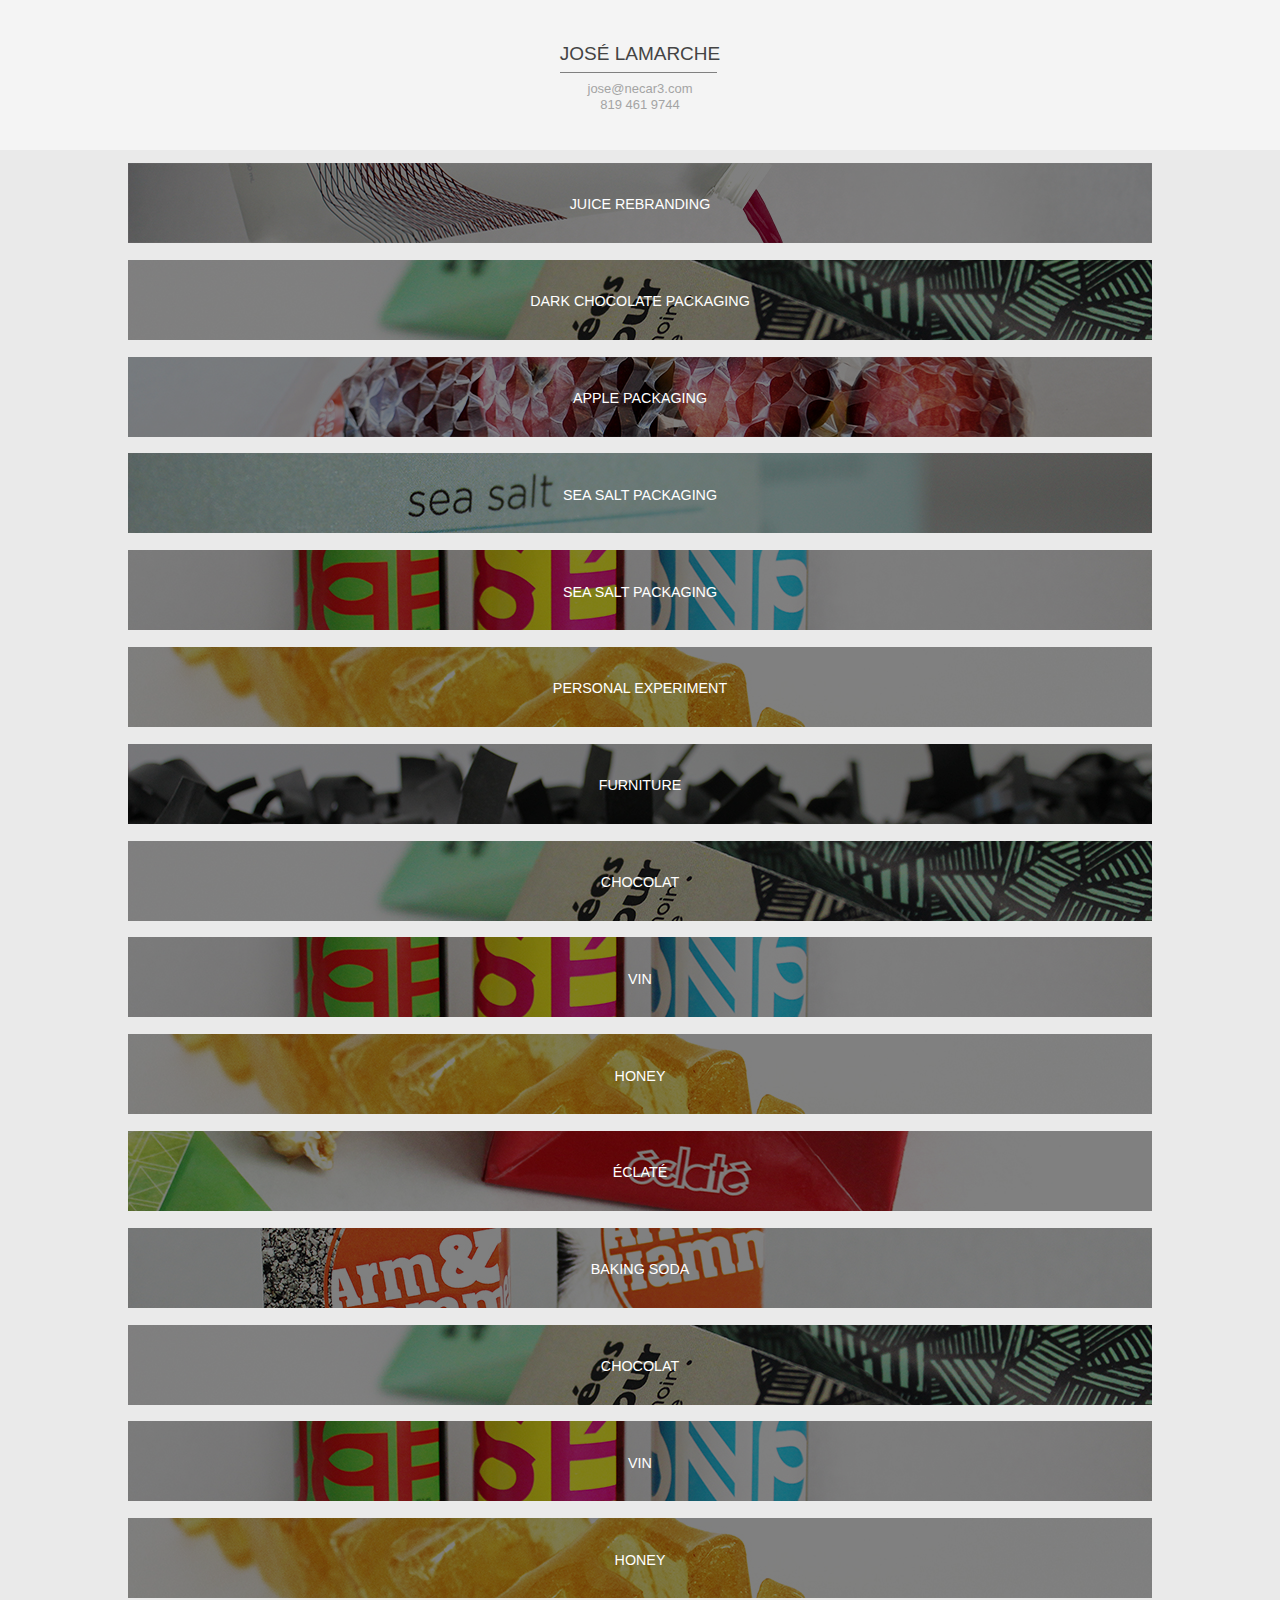
==== app/index.html @ 4c1e8d4a "No message" ====
<!doctype html>
<html class="no-js">

<head>
  <meta charset="utf-8">
  <title>necar3 - Portfolio</title>

  <meta http-equiv="X-UA-Compatible" content="IE=edge">
  <meta name="description" content="">
  <meta name="viewport" content="width=device-width,initial-scale=1">

  <link href="//www.google-analytics.com" rel="dns-prefetch">
  <link href="//ajax.googleapis.com" rel="dns-prefetch">
  <link href="assets/css/style.css" rel="stylesheet">
    <link href="assets/css/media.css" rel="stylesheet">

  <script src="assets/components/modernizr/modernizr.js"></script>
</head>

<body>

  <header class="header" role="banner">
    <div class="logo">
      <div class="coordonnees">
        <div class="name">José Lamarche</div>
        <div class="separator"></div>
        <div class="mail">jose@necar3.com</div>
        <div class="phone">819 461 9744</div>
      </div>
      </a>
    </div>
    <nav class="nav" role="navigation">
      <ul>
        <li>
          <a href="/"></a>
        </li>
      </ul>
    </nav>
  </header>

  <main class="main" role="main">
    <div id="container">
      <div class="project">
        <a href="projets.html#section0">
          <img src="assets/img/portfolio/oasis.jpg" alt="Eclate" class="child-image">
          <span class="project-description">Juice rebranding</span>
        </a>
      </div>
      <div class="project">
        <a href="projets.html#section1">
          <img src="assets/img/portfolio/chocolat.jpg" alt="Baking soda" class="child-image">
          <span class="project-description">Dark chocolate packaging</span>
        </a>
      </div>
      <div class="project">
        <a href="projets.html#section2">
          <img src="assets/img/portfolio/pomme.jpg" alt="Chocolat" class="child-image">
          <span class="project-description">Apple packaging</span>
        </a>
      </div>
      <div class="project">
        <a href="projets.html#section3">
          <img src="assets/img/portfolio/sel.jpg" alt="Vin" class="child-image">
          <span class="project-description">Sea salt packaging</span>
        </a>
      </div>
      <div class="project">
        <a href="projets.html#section0">
          <img src="assets/img/portfolio/vin.jpg" alt="Eclate" class="child-image">
          <span class="project-description">Sea salt packaging</span>
        </a>
      </div>
      <div class="project">
        <a href="projets.html#section0">
          <img src="assets/img/portfolio/honey.jpg" alt="Honey" class="child-image">
          <span class="project-description">Personal experiment</span>
        </a>
      </div>
      <div class="project">
        <a href="projets.html#section0">
          <img src="assets/img/portfolio/tapis_1024.jpg" alt="Baking soda" class="child-image">
          <span class="project-description">Furniture</span>
        </a>
      </div>
      <div class="project">
        <a href="projets.html#section0">
          <img src="assets/img/portfolio/chocolat.jpg" alt="Chocolat" class="child-image">
          <span class="project-description">Chocolat</span>
        </a>
      </div>
      <div class="project">
        <a href="projets.html#section0">
          <img src="assets/img/portfolio/vin.jpg" alt="Vin" class="child-image">
          <span class="project-description">Vin</span>
        </a>
      </div>
      <div class="project">
        <a href="projets.html#section0">
          <img src="assets/img/portfolio/honey.jpg" alt="Honey" class="child-image">
          <span class="project-description">Honey</span>
        </a>
      </div>
      <div class="project">
        <a href="projets.html#section0">
          <img src="assets/img/portfolio/eclate.jpg" alt="Eclate" class="child-image">
          <span class="project-description">Éclaté</span>
        </a>
      </div>
      <div class="project">
        <a href="projets.html#section0">
          <img src="assets/img/portfolio/bakingsoda.jpg" alt="Baking soda" class="child-image">
          <span class="project-description">Baking soda</span>
        </a>
      </div>
      <div class="project">
        <a href="projets.html#section0">
          <img src="assets/img/portfolio/chocolat.jpg" alt="Chocolat" class="child-image">
          <span class="project-description">Chocolat</span>
        </a>
      </div>
      <div class="project">
        <a href="projets.html#section0">
          <img src="assets/img/portfolio/vin.jpg" alt="Vin" class="child-image">
          <span class="project-description">Vin</span>
        </a>
      </div>
      <div class="project">
        <a href="projets.html#section0">
          <img src="assets/img/portfolio/honey.jpg" alt="Honey" class="child-image">
          <span class="project-description">Honey</span>
        </a>
      </div>
    </div>
  </main>

  <script src="assets/components/jquery/jquery.min.js"></script>
  <script src="assets/components/retinajs/retina.min.js"></script>

  <!-- Google Analytics: change UA-XXXXX-X to be your site's ID. -->
  <script>
    (function(b, o, i, l, e, r) {
      b.GoogleAnalyticsObject = l;
      b[l] || (b[l] =
        function() {
          (b[l].q = b[l].q || []).push(arguments)
        });
      b[l].l = +new Date;
      e = o.createElement(i);
      r = o.getElementsByTagName(i)[0];
      e.src = '//www.google-analytics.com/analytics.js';
      r.parentNode.insertBefore(e, r)
    }(window, document, 'script', 'ga'));
    ga('create', 'UA-XXXXX-X');
    ga('send', 'pageview');
  </script>

</body>

</html>
---- app/assets/css/style.css ----
.clear:before, .clear:after {
  content: ' ';
  display: table;
}
html {
  font-size: 62.5%;
  background: #EAEAEA;
}
body {
  font: 300 13px/1.6 'Helvetica Neue Light', Helvetica, Arial;
  color: #444;
  transition: all .4s .3s ease-in;
}

.button {
  background: url("../img/portfolio/x_s.png") top center;
  position: absolute;
  top: 20px;
  right: 20px;
  color: #000;
  z-index: 1000;
  background-size: 20px 20px;
  width: 28px;
  height: 20px;
  background-repeat: no-repeat;
}
.center {
  display: block;
  margin: 0 auto;
}

.fp-controlArrow {
    top: 50% !important;
}

.fp-controlArrow.fp-prev {
    left: 15px;
    /* border-width: 38.5px 0 38.5px 34px; */
    /* border-color: transparent transparent transparent #fff; */
    width: 28px !important;
    height: 28px;
    background: url("../img/portfolio/arrow_l_s.png");
    border: none;
    background-repeat: no-repeat;
}

.fp-controlArrow.fp-next {
    right: 0 !important;
    /* border-width: 38.5px 0 38.5px 34px; */
    /* border-color: transparent transparent transparent #fff; */
    width: 28px;
    height: 28px;
    background: url("../img/portfolio/arrow_r_s.png");
    border: none;
    background-repeat: no-repeat;
}

.max-height {
  max-height: 600px;
}

/*! normalize.css v3.0.2 | MIT License | git.io/normalize */


/**
 * 1. Set default font family to sans-serif.
 * 2. Prevent iOS text size adjust after orientation change, without disabling
 *    user zoom.
 */

html {
  font-family: sans-serif;
  /* 1 */
  -ms-text-size-adjust: 100%;
  /* 2 */
  -webkit-text-size-adjust: 100%;
  /* 2 */
}

/**
 * Remove default margin.
 */

body {
  margin: 0;
}

/* HTML5 display definitions
   ========================================================================== */


/**
 * Correct `block` display not defined for any HTML5 element in IE 8/9.
 * Correct `block` display not defined for `details` or `summary` in IE 10/11
 * and Firefox.
 * Correct `block` display not defined for `main` in IE 11.
 */

article, aside, details, figcaption, figure, footer, header, hgroup, main, menu, nav, section, summary {
  display: block;
}

/**
 * 1. Correct `inline-block` display not defined in IE 8/9.
 * 2. Normalize vertical alignment of `progress` in Chrome, Firefox, and Opera.
 */

audio, canvas, progress, video {
  display: inline-block;
  /* 1 */
  vertical-align: baseline;
  /* 2 */
}

/**
 * Prevent modern browsers from displaying `audio` without controls.
 * Remove excess height in iOS 5 devices.
 */

audio:not([controls]) {
  display: none;
  height: 0;
}

/**
 * Address `[hidden]` styling not present in IE 8/9/10.
 * Hide the `template` element in IE 8/9/11, Safari, and Firefox < 22.
 */

[hidden], template {
  display: none;
}

/* Links
   ========================================================================== */


/**
 * Remove the gray background color from active links in IE 10.
 */

a {
  background-color: transparent;
}

/**
 * Improve readability when focused and also mouse hovered in all browsers.
 */

a:active, a:hover {
  outline: 0;
}

/* Text-level semantics
   ========================================================================== */


/**
 * Address styling not present in IE 8/9/10/11, Safari, and Chrome.
 */

abbr[title] {
  border-bottom: 1px dotted;
}

/**
 * Address style set to `bolder` in Firefox 4+, Safari, and Chrome.
 */

b, strong {
  font-weight: bold;
}

/**
 * Address styling not present in Safari and Chrome.
 */

dfn {
  font-style: italic;
}

/**
 * Address variable `h1` font-size and margin within `section` and `article`
 * contexts in Firefox 4+, Safari, and Chrome.
 */

h1 {
  font-size: 2em;
  margin: 0.67em 0;
}

/**
 * Address styling not present in IE 8/9.
 */

mark {
  background: #ff0;
  color: #000;
}

/**
 * Address inconsistent and variable font size in all browsers.
 */

small {
  font-size: 80%;
}

/**
 * Prevent `sub` and `sup` affecting `line-height` in all browsers.
 */

sub, sup {
  font-size: 75%;
  line-height: 0;
  position: relative;
  vertical-align: baseline;
}
sup {
  top: -0.5em;
}
sub {
  bottom: -0.25em;
}

/* Embedded content
   ========================================================================== */


/**
 * Remove border when inside `a` element in IE 8/9/10.
 */

img {
  border: 0;
}

/**
 * Correct overflow not hidden in IE 9/10/11.
 */

svg:not(:root) {
  overflow: hidden;
}

/* Grouping content
   ========================================================================== */


/**
 * Address margin not present in IE 8/9 and Safari.
 */

figure {
  margin: 1em 40px;
}

/**
 * Address differences between Firefox and other browsers.
 */

hr {
  -moz-box-sizing: content-box;
  box-sizing: content-box;
  height: 0;
}

/**
 * Contain overflow in all browsers.
 */

pre {
  overflow: auto;
}

/**
 * Address odd `em`-unit font size rendering in all browsers.
 */

code, kbd, pre, samp {
  font-family: monospace, monospace;
  font-size: 1em;
}

/* Forms
   ========================================================================== */


/**
 * Known limitation: by default, Chrome and Safari on OS X allow very limited
 * styling of `select`, unless a `border` property is set.
 */


/**
 * 1. Correct color not being inherited.
 *    Known issue: affects color of disabled elements.
 * 2. Correct font properties not being inherited.
 * 3. Address margins set differently in Firefox 4+, Safari, and Chrome.
 */

button, input, optgroup, select, textarea {
  color: inherit;
  /* 1 */
  font: inherit;
  /* 2 */
  margin: 0;
  /* 3 */
}

/**
 * Address `overflow` set to `hidden` in IE 8/9/10/11.
 */

button {
  overflow: visible;
}

/**
 * Address inconsistent `text-transform` inheritance for `button` and `select`.
 * All other form control elements do not inherit `text-transform` values.
 * Correct `button` style inheritance in Firefox, IE 8/9/10/11, and Opera.
 * Correct `select` style inheritance in Firefox.
 */

button, select {
  text-transform: none;
}

/**
 * 1. Avoid the WebKit bug in Android 4.0.* where (2) destroys native `audio`
 *    and `video` controls.
 * 2. Correct inability to style clickable `input` types in iOS.
 * 3. Improve usability and consistency of cursor style between image-type
 *    `input` and others.
 */

button, html input[type="button"], input[type="reset"], input[type="submit"] {
  -webkit-appearance: button;
  /* 2 */
  cursor: pointer;
  /* 3 */
}

/**
 * Re-set default cursor for disabled elements.
 */

button[disabled], html input[disabled] {
  cursor: default;
}

/**
 * Remove inner padding and border in Firefox 4+.
 */

button::-moz-focus-inner, input::-moz-focus-inner {
  border: 0;
  padding: 0;
}

/**
 * Address Firefox 4+ setting `line-height` on `input` using `!important` in
 * the UA stylesheet.
 */

input {
  line-height: normal;
}

/**
 * It's recommended that you don't attempt to style these elements.
 * Firefox's implementation doesn't respect box-sizing, padding, or width.
 *
 * 1. Address box sizing set to `content-box` in IE 8/9/10.
 * 2. Remove excess padding in IE 8/9/10.
 */

input[type="checkbox"], input[type="radio"] {
  box-sizing: border-box;
  /* 1 */
  padding: 0;
  /* 2 */
}

/**
 * Fix the cursor style for Chrome's increment/decrement buttons. For certain
 * `font-size` values of the `input`, it causes the cursor style of the
 * decrement button to change from `default` to `text`.
 */

input[type="number"]::-webkit-inner-spin-button, input[type="number"]::-webkit-outer-spin-button {
  height: auto;
}

/**
 * 1. Address `appearance` set to `searchfield` in Safari and Chrome.
 * 2. Address `box-sizing` set to `border-box` in Safari and Chrome
 *    (include `-moz` to future-proof).
 */

input[type="search"] {
  -webkit-appearance: textfield;
  /* 1 */
  -moz-box-sizing: content-box;
  -webkit-box-sizing: content-box;
  /* 2 */
  box-sizing: content-box;
}

/**
 * Remove inner padding and search cancel button in Safari and Chrome on OS X.
 * Safari (but not Chrome) clips the cancel button when the search input has
 * padding (and `textfield` appearance).
 */

input[type="search"]::-webkit-search-cancel-button, input[type="search"]::-webkit-search-decoration {
  -webkit-appearance: none;
}

/**
 * Define consistent border, margin, and padding.
 */

fieldset {
  border: 1px solid #c0c0c0;
  margin: 0 2px;
  padding: 0.35em 0.625em 0.75em;
}

/**
 * 1. Correct `color` not being inherited in IE 8/9/10/11.
 * 2. Remove padding so people aren't caught out if they zero out fieldsets.
 */

legend {
  border: 0;
  /* 1 */
  padding: 0;
  /* 2 */
}

/**
 * Remove default vertical scrollbar in IE 8/9/10/11.
 */

textarea {
  overflow: auto;
}

/**
 * Don't inherit the `font-weight` (applied by a rule above).
 * NOTE: the default cannot safely be changed in Chrome and Safari on OS X.
 */

optgroup {
  font-weight: bold;
}

/* Tables
   ========================================================================== */


/**
 * Remove most spacing between table cells.
 */

table {
  border-collapse: collapse;
  border-spacing: 0;
}
td, th {
  padding: 0;
}
.logo {
  height: 150px;
  background-color: #f4f4f4;
  display: -webkit-box;
  display: -webkit-flex;
  display: -moz-flex;
  display: -ms-flexbox;
  display: flex;
  -webkit-box-direction: normal;
  -webkit-box-orient: horizontal;
  -webkit-flex-direction: row;
  -moz-flex-direction: row;
  -ms-flex-direction: row;
  flex-direction: row;
  -webkit-box-pack: center;
  -ms-flex-pack: center;
  -webkit-justify-content: center;
  -moz-justify-content: center;
  justify-content: center;
  -webkit-box-align: center;
  -ms-flex-align: center;
  -webkit-align-items: center;
  -moz-align-items: center;
  align-items: center;
}

.project {
  display: -webkit-flex;
  display: flex;
  -webkit-flex-direction: column;
  flex-direction: column;
  -webkit-align-items: center;
  align-items: center;
  -webkit-justify-content: center;
  justify-content: center;
  margin-bottom: 10px;
  position: relative;
  height: 100%;
}
.project-description {
  position: absolute;
  top: 0;
  bottom: 0;
  left: 0;
  right: 0;
  margin: auto;
  width: 50%;
  height: 30%;
  color: #fff;
  font-size: 1.5em;
  font-weight: 300;
  text-transform: uppercase;
  text-align: center;
  display: none;

}
.project:hover .project-description {
  display: block;
}
.project:hover img {
  -webkit-filter: brightness(50%);
  -webkit-transition:all 0.9s;
}

.projet-title {
  /*  min-height: 100px; */
  background-color: #f4f4f4;
  display: -webkit-box;
  display: -webkit-flex;
  display: -moz-flex;
  display: -ms-flexbox;
  display: flex;
  -webkit-box-direction: normal;
  -webkit-box-orient: horizontal;
  -webkit-flex-direction: row;
  -moz-flex-direction: row;
  -ms-flex-direction: row;
  flex-direction: row;
  -webkit-box-pack: center;
  -ms-flex-pack: center;
  -webkit-justify-content: center;
  -moz-justify-content: center;
  justify-content: center;
  -webkit-box-align: center;
  position: relative;
    display: inline-block;
}
.coordonnees {
  padding: 5vh;
  text-align: center;
}
.coordonnees .name {
  text-transform: uppercase;
  font-size: 19px;
}
.coordonnees .separator {
  width: 155px;
  border: 1px solid #f4f4f4;
  box-shadow: 0 1px 0 gray;
}
.coordonnees .mail {
	margin-top: 7px;
	color: #a4a4a4;
}
.coordonnees .phone {
  line-height: 0.8;
  margin-top: 1px;
  color: #a4a4a4;
}

.info-projet {
  padding: 2vh;
  text-align: center;
  position: absolute;
  background-color: #EAEAEA;
  top: 50px;
  left: 100px;
}

.info-projet .name {
  text-transform: uppercase;
  font-size: 24px;
}
.info-projet .separator {
  width: 270px;
  border: 1px solid #f4f4f4;
  box-shadow: 0 1px 0 gray;
}
.info-projet .description {
  padding: 20px;
  max-width: 240px;
}
.nav ul {
  list-style: none;
}

.picture {
  width: 100%;
  min-height: 92vh;
  background-size: 90% !important;
}

@font-face {
  font-family: 'Helvetica Neue Light';
  src: url("font/helveticaneue-light-webfont.eot");
  src: url("font/helveticaneue-light-webfont.eot?#iefix") format("embedded-opentype"), url("font/helveticaneue-light-webfont.woff") format("woff"), url("font/helveticaneue-light-webfont.ttf") format("truetype"), url("font/helveticaneue-light-webfont.svg#helveticaneue-light-webfont") format("svg");
  font-weight: normal;
  font-style: normal;
}
::selection {
  background: #333;
  color: #fff;
  text-shadow: none;
}
::-moz-selection {
  background: #333;
  color: #fff;
  text-shadow: none;
}
::-webkit-selection {
  background: #333;
  color: #fff;
  text-shadow: none;
}
a {
  color: #000000;
  text-decoration: none;
}
a:visited {
  color: #000000;
  text-decoration: none;
}
---- app/assets/css/media.css ----
/* iPhone 6 Portrait */
@media only screen and (min-device-width: 320px)
  and (max-device-width: 767px) and (orientation: portrait) {

  .project .project-description {
      width: 50%;
      height: 30%;
      color: #fff;
      font-size: 1.1em;
      font-weight: 300;
      text-transform: uppercase;
      text-align: center;
      display: block;
  }

  .project img {
    -webkit-filter: brightness(50%);
    -webkit-transition:all 0.9s;
  }

  .child-image {
    height: 80px;
    width: 100%;
  }


  .fp-controlArrow.fp-next, .fp-controlArrow.fp-prev  {
    display: none;
  }

  .info-projet {
    padding: 2vh;
    text-align: center;
    position: absolute;
    background-color: #EAEAEA;
    top: 50px;
    left: 30px;
  }
  .info-projet .name {
    text-transform: uppercase;
    font-size: 12px;
  }
  .info-projet .separator {
    width: 135px;
    border: 1px solid #f4f4f4;
    box-shadow: 0 1px 0 gray;
  }
  .info-projet .description {
    padding: 5px;
    max-width: 120px;
  }

  /* Ajouter image ici */
  .oasis_1 {
    background: url("../img/portfolio/v_pomme_1.jpg") no-repeat center;
  }
  
  .oasis_2 {
    background: url("../img/portfolio/v_pomme_3.jpg") no-repeat center;
  }
  
  .sel_1 {
    background: url("../img/portfolio/v_sel_1.jpg") no-repeat center;
  }

  .sel_2 {
    background: url("../img/portfolio/v_sel_2.jpg") no-repeat center;
  }

  .sel_3 {
    background: url("../img/portfolio/v_sel_3.jpg") no-repeat center;
  }

  .sel_4 {
    background: url("../img/portfolio/v_sel_4.jpg") no-repeat center;
  }

  .vin_1 {
    background: url("../img/portfolio/v_vin_1.jpg") no-repeat center;
  }

  .vin_2 {
    background: url("../img/portfolio/v_vin_2.jpg") no-repeat center;
  }

  .vin_3 {
    background: url("../img/portfolio/v_vin_3.jpg") no-repeat center;
  }

  .vin_4 {
    background: url("../img/portfolio/v_vin_4.jpg") no-repeat center;
  }

  .tapis_1 {
    background: url("../img/portfolio/v_tapis_1.jpg") no-repeat center;
  }

  .tapis_2 {
    background: url("../img/portfolio/v_tapis_2.jpg") no-repeat center;
  }

  .tapis_3 {
    background: url("../img/portfolio/v_tapis_3.jpg") no-repeat center;
  }
}

/* iPhone 6 landscape */
@media only screen and (min-device-width: 320px)
  and (orientation: landscape) {

  .fp-controlArrow.fp-next, .fp-controlArrow.fp-prev {
    display: none;
  }

  .project .project-description {
    width: 50%;
    height: 30%;
    color: #fff;
    font-size: 1.1em;
    font-weight: 300;
    text-transform: uppercase;
    text-align: center;
    display: block;
  }

  .project img {
    -webkit-filter: brightness(50%);
    -webkit-transition:all 0.9s;
  }

  .child-image {
    height: 80px;
    width: 100%;
  }

  .info-projet {
    padding: 2vh;
    text-align: center;
    position: absolute;
    background-color: #EAEAEA;
    top: 50px;
    left: 30px;
  }

  .info-projet .name {
    text-transform: uppercase;
    font-size: 12px;
  }

  .info-projet .separator {
    width: 135px;
    border: 1px solid #f4f4f4;
    box-shadow: 0 1px 0 gray;
  }

  .info-projet .description {
    padding: 5px;
    max-width: 120px;
  }

  /* Ajouter image ici */

  
  .pomme_1 {
    background: url("../img/portfolio/h_pomme_1.jpg") no-repeat center;
  }
  
  .pomme_2 {
    background: url("../img/portfolio/h_pomme_2.jpg") no-repeat center;
  }
  
  .pomme_3 {
    background: url("../img/portfolio/h_pomme_3.jpg") no-repeat center;
  }
  
  .sel_1 {
    background: url("../img/portfolio/h_sel_1.jpg") no-repeat center;
  }

  .sel_2 {
    background: url("../img/portfolio/h_sel_2.jpg") no-repeat center;
  }

  .sel_3 {
    background: url("../img/portfolio/h_sel_3.jpg") no-repeat center;
  }

  .sel_4 {
    background: url("../img/portfolio/h_sel_4.jpg") no-repeat center;
  }

  .vin_1 {
    background: url("../img/portfolio/h_vin_1.jpg") no-repeat center;
  }

  .vin_2 {
    background: url("../img/portfolio/h_vin_2.jpg") no-repeat center;
  }

  .vin_3 {
    background: url("../img/portfolio/h_vin_3.jpg") no-repeat center;
  }

  .vin_4 {
    background: url("../img/portfolio/h_vin_4.jpg") no-repeat center;
  }

  .tapis_1 {
    background: url("../img/portfolio/h_tapis_1.jpg") no-repeat center;
  }

  .tapis_2 {
    background: url("../img/portfolio/h_tapis_2.jpg") no-repeat center;
  }

  .tapis_3 {
    background: url("../img/portfolio/h_tapis_3.jpg") no-repeat center;
  }

}

@media only screen and (min-device-width: 1024px) {
  .fp-controlArrow.fp-next, .fp-controlArrow.fp-prev {
    display: block;
  }
}
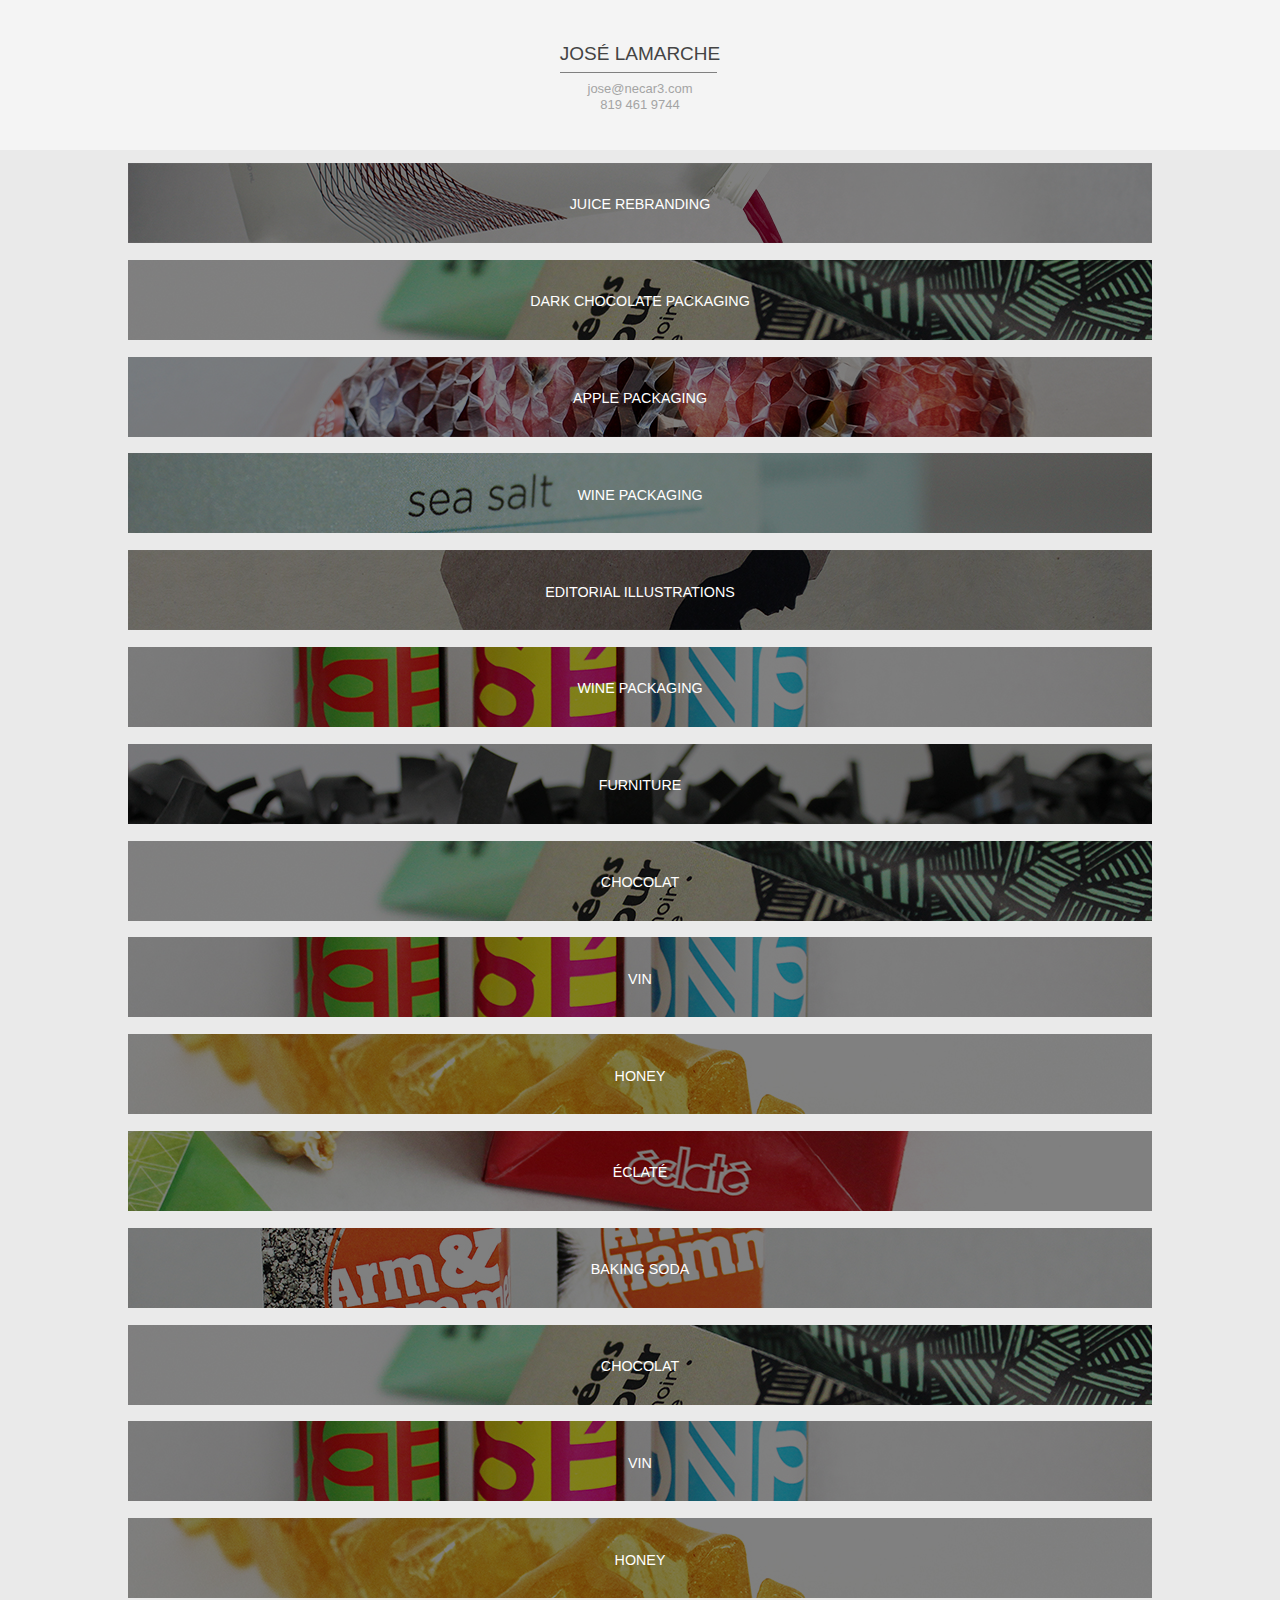
==== commit c2961856: "No message" ====
--- a/app/index.html
+++ b/app/index.html
@@ -48,32 +48,32 @@
       </div>
       <div class="project">
         <a href="projets.html#section1">
-          <img src="assets/img/portfolio/chocolat.jpg" alt="Baking soda" class="child-image">
+          <img src="assets/img/portfolio/chocolat.jpg" alt="Chocolat" class="child-image">
           <span class="project-description">Dark chocolate packaging</span>
         </a>
       </div>
       <div class="project">
         <a href="projets.html#section2">
-          <img src="assets/img/portfolio/pomme.jpg" alt="Chocolat" class="child-image">
+          <img src="assets/img/portfolio/pomme.jpg" alt="Pomme" class="child-image">
           <span class="project-description">Apple packaging</span>
         </a>
       </div>
       <div class="project">
         <a href="projets.html#section3">
           <img src="assets/img/portfolio/sel.jpg" alt="Vin" class="child-image">
-          <span class="project-description">Sea salt packaging</span>
+          <span class="project-description">Wine packaging</span>
         </a>
       </div>
       <div class="project">
         <a href="projets.html#section0">
-          <img src="assets/img/portfolio/vin.jpg" alt="Eclate" class="child-image">
-          <span class="project-description">Sea salt packaging</span>
+          <img src="assets/img/portfolio/noir.jpg" alt="Noir" class="child-image">
+          <span class="project-description">Editorial illustrations</span>
         </a>
       </div>
       <div class="project">
         <a href="projets.html#section0">
-          <img src="assets/img/portfolio/honey.jpg" alt="Honey" class="child-image">
-          <span class="project-description">Personal experiment</span>
+          <img src="assets/img/portfolio/vin.jpg" alt="Vin" class="child-image">
+          <span class="project-description">Wine packaging</span>
         </a>
       </div>
       <div class="project">
--- a/app/assets/css/media.css
+++ b/app/assets/css/media.css
@@ -52,13 +52,77 @@
 
   /* Ajouter image ici */
   .oasis_1 {
+    background: url("../img/portfolio/v_oasis_1.jpg") no-repeat center;
+  }
+  
+  .oasis_2 {
+    background: url("../img/portfolio/v_oasis_2.jpg") no-repeat center;
+  }
+  
+  .oasis_3 {
+    background: url("../img/portfolio/v_oasis_3.jpg") no-repeat center;
+  }
+  
+  .oasis_4 {
+    background: url("../img/portfolio/v_oasis_4.jpg") no-repeat center;
+  }
+  
+  .oasis_5 {
+    background: url("../img/portfolio/v_oasis_5.jpg") no-repeat center;
+  }
+  
+  .oasis_6 {
+    background: url("../img/portfolio/v_oasis_6.jpg") no-repeat center;
+  }
+  
+  .oasis_7 {
+    background: url("../img/portfolio/v_oasis_7.jpg") no-repeat center;
+  }
+  
+  .chocolat_1 {
+    background: url("../img/portfolio/v_chocolat_1.jpg") no-repeat center;
+  }
+  
+  .pomme_1 {
     background: url("../img/portfolio/v_pomme_1.jpg") no-repeat center;
   }
   
-  .oasis_2 {
+  .pomme_2 {
+    background: url("../img/portfolio/v_pomme_2.jpg") no-repeat center;
+  }
+  
+  .pomme_3 {
     background: url("../img/portfolio/v_pomme_3.jpg") no-repeat center;
   }
   
+    .vin_1 {
+    background: url("../img/portfolio/v_vin_1.jpg") no-repeat center;
+  }
+
+  .vin_2 {
+    background: url("../img/portfolio/v_vin_2.jpg") no-repeat center;
+  }
+
+  .vin_3 {
+    background: url("../img/portfolio/v_vin_3.jpg") no-repeat center;
+  }
+
+  .vin_4 {
+    background: url("../img/portfolio/v_vin_4.jpg") no-repeat center;
+  }
+  
+   .noir_1 {
+    background: url("../img/portfolio/v_noir_1.jpg") no-repeat center;
+  }
+
+  .noir_2 {
+    background: url("../img/portfolio/v_noir_2.jpg") no-repeat center;
+  }
+
+  .noir_3 {
+    background: url("../img/portfolio/v_noir_3.jpg") no-repeat center;
+  }
+
   .sel_1 {
     background: url("../img/portfolio/v_sel_1.jpg") no-repeat center;
   }
@@ -73,34 +137,6 @@
 
   .sel_4 {
     background: url("../img/portfolio/v_sel_4.jpg") no-repeat center;
-  }
-
-  .vin_1 {
-    background: url("../img/portfolio/v_vin_1.jpg") no-repeat center;
-  }
-
-  .vin_2 {
-    background: url("../img/portfolio/v_vin_2.jpg") no-repeat center;
-  }
-
-  .vin_3 {
-    background: url("../img/portfolio/v_vin_3.jpg") no-repeat center;
-  }
-
-  .vin_4 {
-    background: url("../img/portfolio/v_vin_4.jpg") no-repeat center;
-  }
-
-  .tapis_1 {
-    background: url("../img/portfolio/v_tapis_1.jpg") no-repeat center;
-  }
-
-  .tapis_2 {
-    background: url("../img/portfolio/v_tapis_2.jpg") no-repeat center;
-  }
-
-  .tapis_3 {
-    background: url("../img/portfolio/v_tapis_3.jpg") no-repeat center;
   }
 }
 
@@ -161,6 +197,38 @@
   /* Ajouter image ici */
 
   
+  .oasis_1 {
+    background: url("../img/portfolio/h_oasis_1.jpg") no-repeat center;
+  }
+  
+  .oasis_2 {
+    background: url("../img/portfolio/h_oasis_2.jpg") no-repeat center;
+  }
+  
+  .oasis_3 {
+    background: url("../img/portfolio/h_oasis_3.jpg") no-repeat center;
+  }
+  
+  .oasis_4 {
+    background: url("../img/portfolio/h_oasis_4.jpg") no-repeat center;
+  }
+  
+  .oasis_5 {
+    background: url("../img/portfolio/h_oasis_5.jpg") no-repeat center;
+  }
+  
+  .oasis_6 {
+    background: url("../img/portfolio/h_oasis_6.jpg") no-repeat center;
+  }
+  
+  .oasis_7 {
+    background: url("../img/portfolio/h_oasis_7.jpg") no-repeat center;
+  }
+  
+  .chocolat_1 {
+    background: url("../img/portfolio/h_chocolat_1.jpg") no-repeat center;
+  }
+
   .pomme_1 {
     background: url("../img/portfolio/h_pomme_1.jpg") no-repeat center;
   }
@@ -173,6 +241,34 @@
     background: url("../img/portfolio/h_pomme_3.jpg") no-repeat center;
   }
   
+  .vin_1 {
+    background: url("../img/portfolio/h_vin_1.jpg") no-repeat center;
+  }
+
+  .vin_2 {
+    background: url("../img/portfolio/h_vin_2.jpg") no-repeat center;
+  }
+
+  .vin_3 {
+    background: url("../img/portfolio/h_vin_3.jpg") no-repeat center;
+  }
+
+  .vin_4 {
+    background: url("../img/portfolio/h_vin_4.jpg") no-repeat center;
+  }
+  
+  .noir_1 {
+    background: url("../img/portfolio/h_noir_1.jpg") no-repeat center;
+  }
+
+  .noir_2 {
+    background: url("../img/portfolio/h_noir_2.jpg") no-repeat center;
+  }
+
+  .noir_3 {
+    background: url("../img/portfolio/h_noir_3.jpg") no-repeat center;
+  }
+
   .sel_1 {
     background: url("../img/portfolio/h_sel_1.jpg") no-repeat center;
   }
@@ -188,35 +284,6 @@
   .sel_4 {
     background: url("../img/portfolio/h_sel_4.jpg") no-repeat center;
   }
-
-  .vin_1 {
-    background: url("../img/portfolio/h_vin_1.jpg") no-repeat center;
-  }
-
-  .vin_2 {
-    background: url("../img/portfolio/h_vin_2.jpg") no-repeat center;
-  }
-
-  .vin_3 {
-    background: url("../img/portfolio/h_vin_3.jpg") no-repeat center;
-  }
-
-  .vin_4 {
-    background: url("../img/portfolio/h_vin_4.jpg") no-repeat center;
-  }
-
-  .tapis_1 {
-    background: url("../img/portfolio/h_tapis_1.jpg") no-repeat center;
-  }
-
-  .tapis_2 {
-    background: url("../img/portfolio/h_tapis_2.jpg") no-repeat center;
-  }
-
-  .tapis_3 {
-    background: url("../img/portfolio/h_tapis_3.jpg") no-repeat center;
-  }
-
 }
 
 @media only screen and (min-device-width: 1024px) {
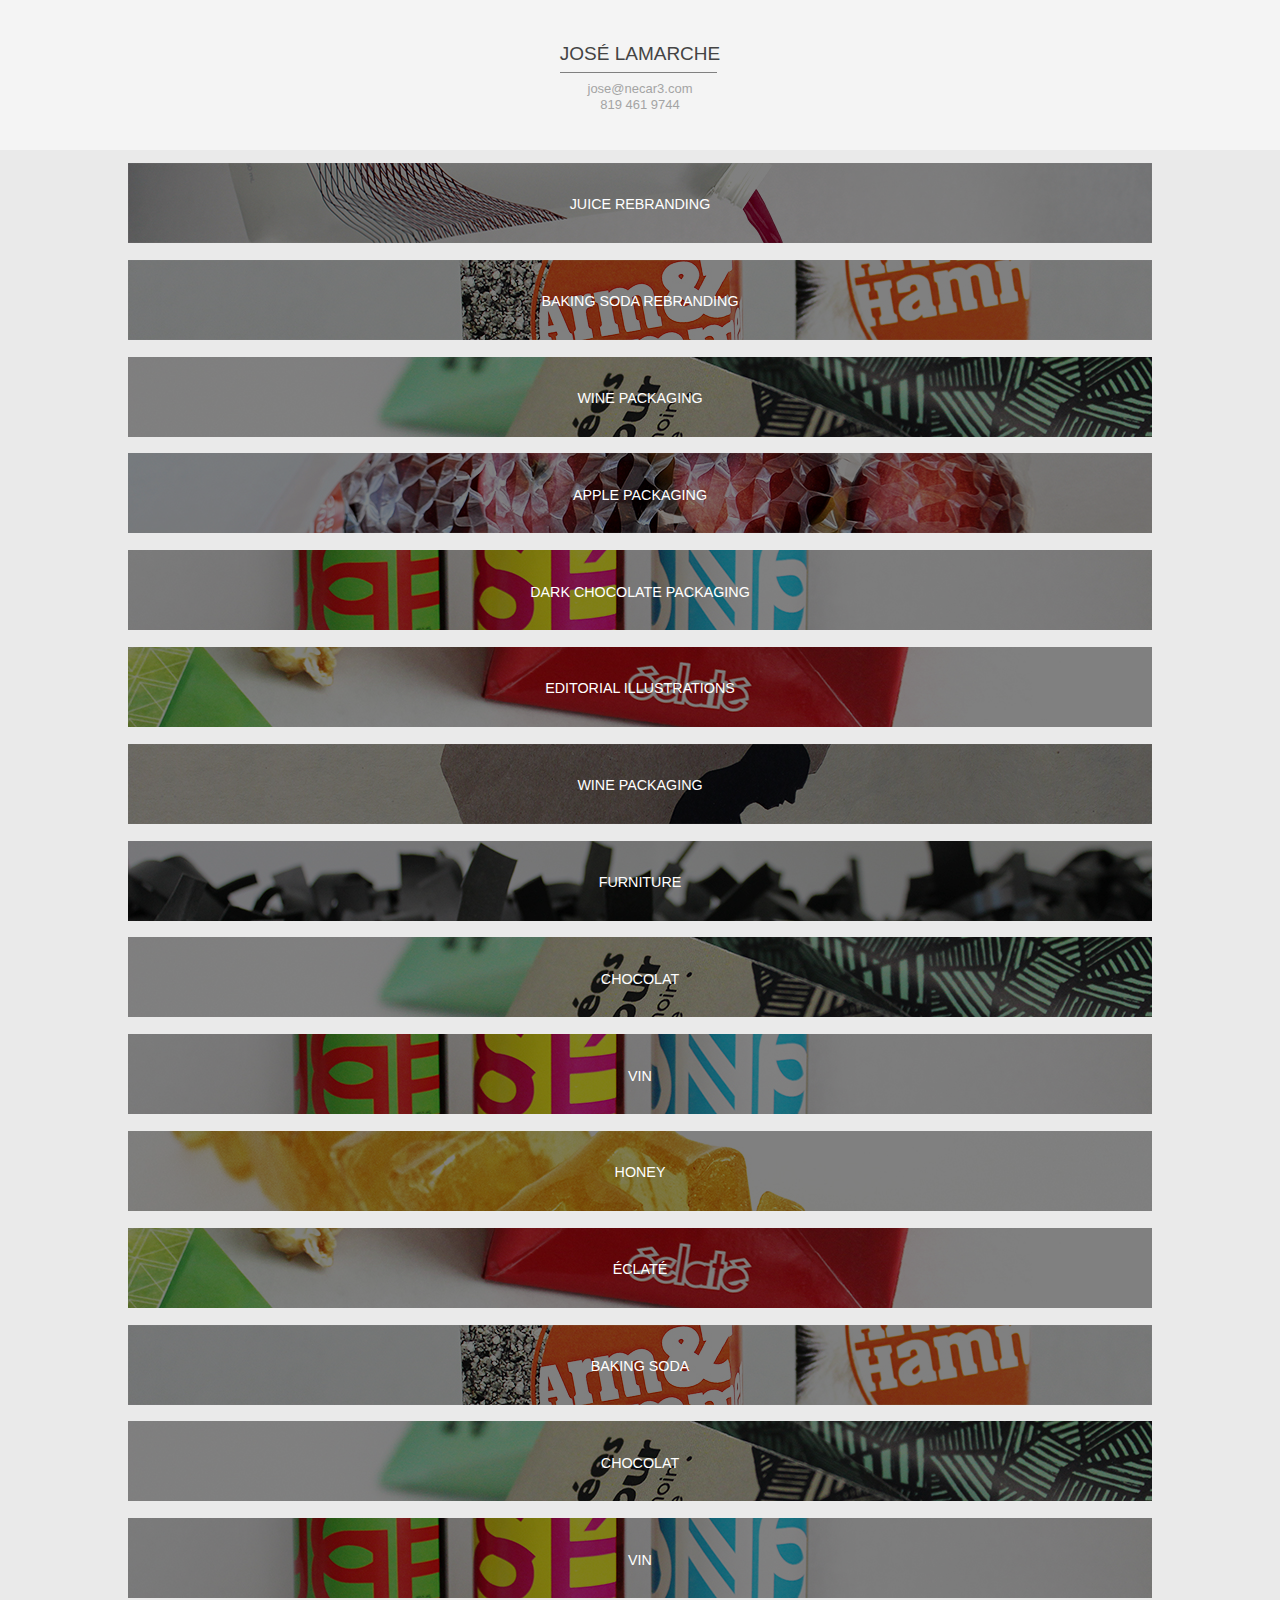
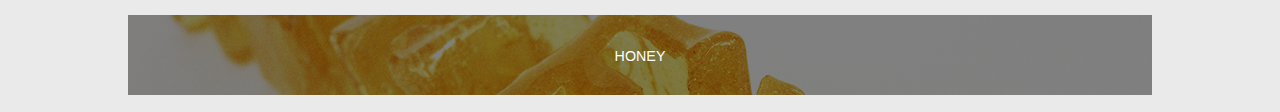
==== commit 762e31ad: "No message" ====
--- a/app/index.html
+++ b/app/index.html
@@ -48,31 +48,37 @@
       </div>
       <div class="project">
         <a href="projets.html#section1">
-          <img src="assets/img/portfolio/chocolat.jpg" alt="Chocolat" class="child-image">
-          <span class="project-description">Dark chocolate packaging</span>
+          <img src="assets/img/portfolio/bakingsoda.jpg" alt="Bakingsoda" class="child-image">
+          <span class="project-description">Baking Soda rebranding</span>
         </a>
       </div>
       <div class="project">
         <a href="projets.html#section2">
+          <img src="assets/img/portfolio/chocolat.jpg" alt="Vin" class="child-image">
+          <span class="project-description">Wine packaging</span>
+        </a>
+      </div>
+      <div class="project">
+        <a href="projets.html#section3">
           <img src="assets/img/portfolio/pomme.jpg" alt="Pomme" class="child-image">
           <span class="project-description">Apple packaging</span>
         </a>
       </div>
       <div class="project">
-        <a href="projets.html#section3">
-          <img src="assets/img/portfolio/sel.jpg" alt="Vin" class="child-image">
-          <span class="project-description">Wine packaging</span>
+        <a href="projets.html#section4">
+          <img src="assets/img/portfolio/vin.jpg" alt="Chocolat" class="child-image">
+          <span class="project-description">Dark chocolate packaging</span>
         </a>
       </div>
       <div class="project">
-        <a href="projets.html#section0">
-          <img src="assets/img/portfolio/noir.jpg" alt="Noir" class="child-image">
+        <a href="projets.html#section5">
+          <img src="assets/img/portfolio/eclate.jpg" alt="Noir" class="child-image">
           <span class="project-description">Editorial illustrations</span>
         </a>
       </div>
       <div class="project">
-        <a href="projets.html#section0">
-          <img src="assets/img/portfolio/vin.jpg" alt="Vin" class="child-image">
+        <a href="projets.html#section6">
+          <img src="assets/img/portfolio/noir.jpg" alt="Vin" class="child-image">
           <span class="project-description">Wine packaging</span>
         </a>
       </div>
--- a/app/assets/css/media.css
+++ b/app/assets/css/media.css
@@ -78,6 +78,14 @@
   .oasis_7 {
     background: url("../img/portfolio/v_oasis_7.jpg") no-repeat center;
   }
+
+  .bakingsoda_1 {
+    background: url("../img/portfolio/v_bakingsoda_1.jpg") no-repeat center;
+  }
+  
+  .bakingsoda_2 {
+    background: url("../img/portfolio/v_bakingsoda_2.jpg") no-repeat center;
+  }
   
   .chocolat_1 {
     background: url("../img/portfolio/v_chocolat_1.jpg") no-repeat center;
@@ -198,19 +206,19 @@
 
   
   .oasis_1 {
+    background: url("../img/portfolio/h_oasis_0.jpg") no-repeat center;
+  }
+  
+  .oasis_2 {
+    background: url("../img/portfolio/h_oasis_3.jpg") no-repeat center;
+  }
+  
+  .oasis_3 {
+    background: url("../img/portfolio/h_oasis_2.jpg") no-repeat center;
+  }
+  
+  .oasis_4 {
     background: url("../img/portfolio/h_oasis_1.jpg") no-repeat center;
-  }
-  
-  .oasis_2 {
-    background: url("../img/portfolio/h_oasis_2.jpg") no-repeat center;
-  }
-  
-  .oasis_3 {
-    background: url("../img/portfolio/h_oasis_3.jpg") no-repeat center;
-  }
-  
-  .oasis_4 {
-    background: url("../img/portfolio/h_oasis_4.jpg") no-repeat center;
   }
   
   .oasis_5 {
@@ -223,6 +231,14 @@
   
   .oasis_7 {
     background: url("../img/portfolio/h_oasis_7.jpg") no-repeat center;
+  }
+  
+  .bakingsoda_1 {
+    background: url("../img/portfolio/h_bakingsoda_1.jpg") no-repeat center;
+  }
+  
+  .bakingsoda_2 {
+    background: url("../img/portfolio/h_bakingsoda_2.jpg") no-repeat center;
   }
   
   .chocolat_1 {
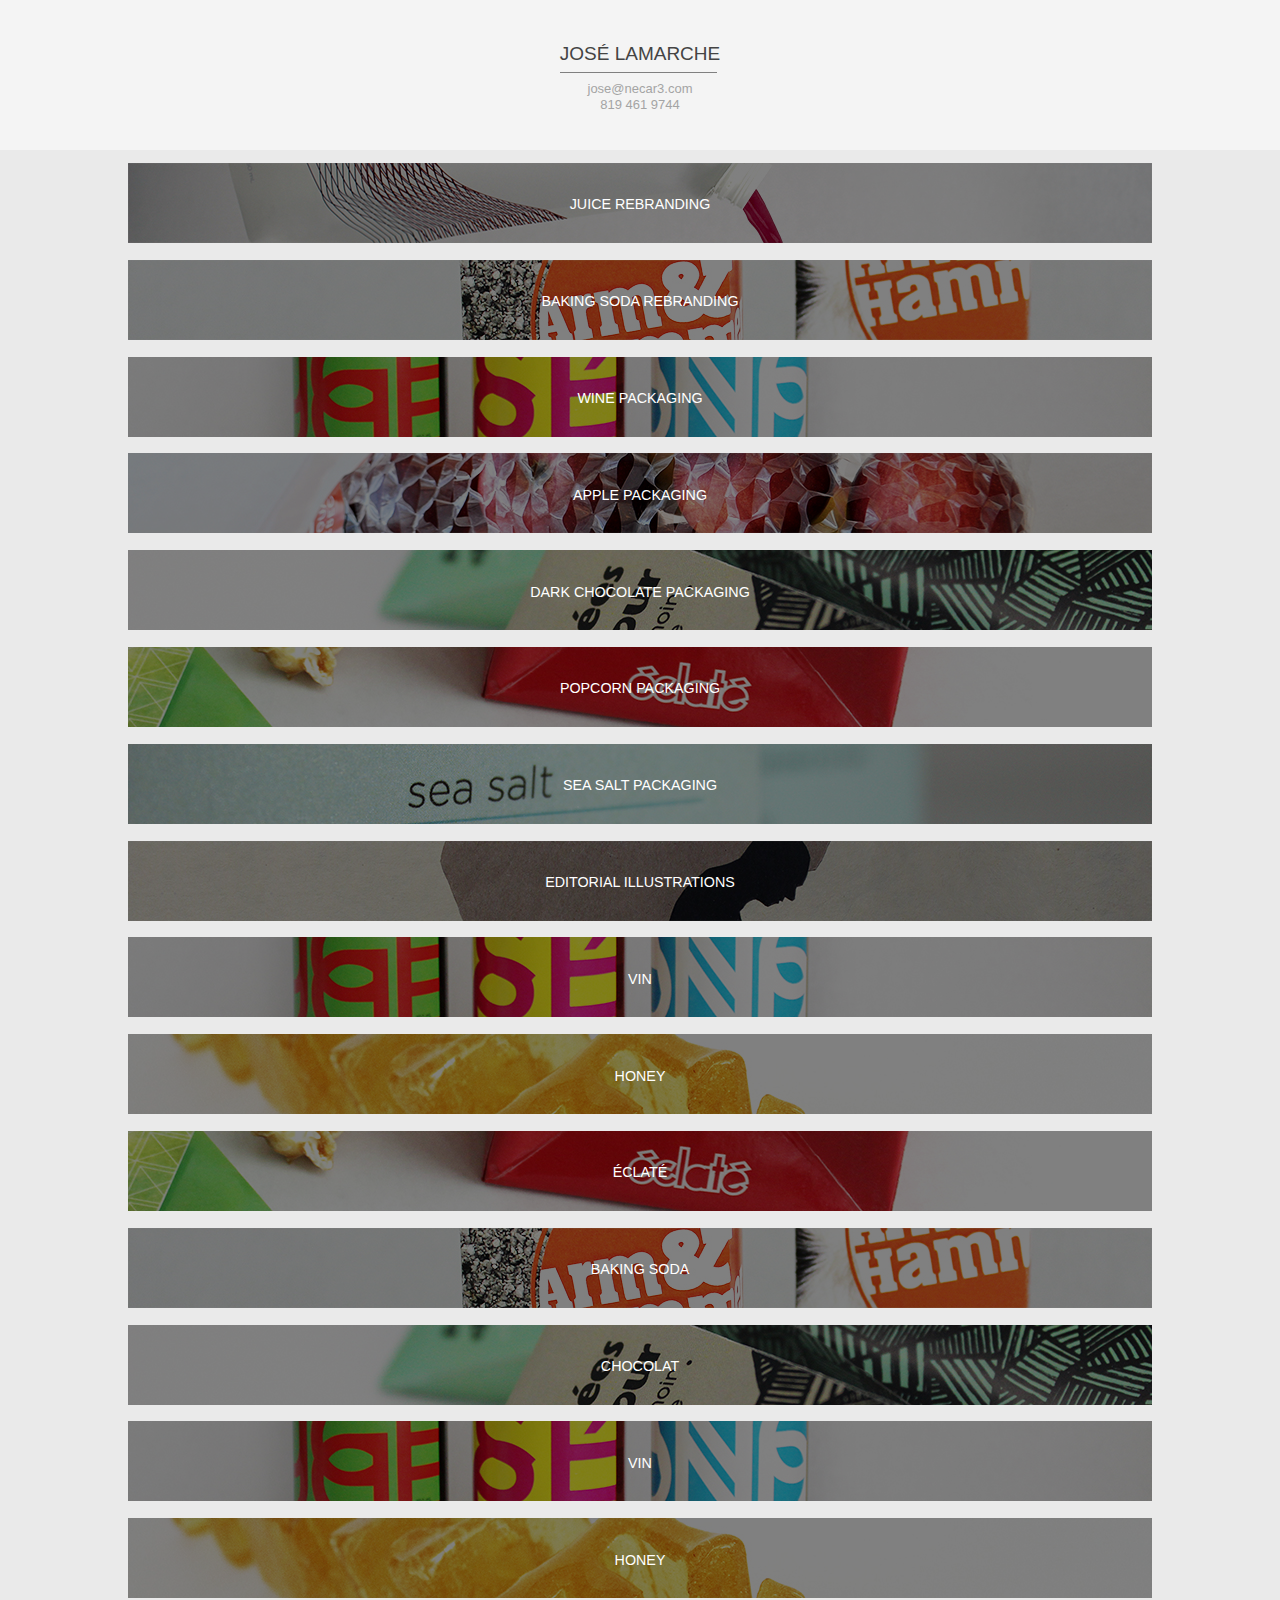
==== commit 404df1e8: "No message" ====
--- a/app/index.html
+++ b/app/index.html
@@ -54,7 +54,7 @@
       </div>
       <div class="project">
         <a href="projets.html#section2">
-          <img src="assets/img/portfolio/chocolat.jpg" alt="Vin" class="child-image">
+          <img src="assets/img/portfolio/vin.jpg" alt="Vin" class="child-image">
           <span class="project-description">Wine packaging</span>
         </a>
       </div>
@@ -66,32 +66,26 @@
       </div>
       <div class="project">
         <a href="projets.html#section4">
-          <img src="assets/img/portfolio/vin.jpg" alt="Chocolat" class="child-image">
+          <img src="assets/img/portfolio/chocolat.jpg" alt="Chocolat" class="child-image">
           <span class="project-description">Dark chocolate packaging</span>
         </a>
       </div>
       <div class="project">
         <a href="projets.html#section5">
-          <img src="assets/img/portfolio/eclate.jpg" alt="Noir" class="child-image">
-          <span class="project-description">Editorial illustrations</span>
+          <img src="assets/img/portfolio/eclate.jpg" alt="Eclate" class="child-image">
+          <span class="project-description">Popcorn packaging</span>
         </a>
       </div>
       <div class="project">
         <a href="projets.html#section6">
-          <img src="assets/img/portfolio/noir.jpg" alt="Vin" class="child-image">
-          <span class="project-description">Wine packaging</span>
+          <img src="assets/img/portfolio/sel.jpg" alt="Chocolat" class="child-image">
+          <span class="project-description">Sea salt packaging</span>
         </a>
       </div>
       <div class="project">
-        <a href="projets.html#section0">
-          <img src="assets/img/portfolio/tapis_1024.jpg" alt="Baking soda" class="child-image">
-          <span class="project-description">Furniture</span>
-        </a>
-      </div>
-      <div class="project">
-        <a href="projets.html#section0">
-          <img src="assets/img/portfolio/chocolat.jpg" alt="Chocolat" class="child-image">
-          <span class="project-description">Chocolat</span>
+        <a href="projets.html#section7">
+          <img src="assets/img/portfolio/noir.jpg" alt="Noir" class="child-image">
+          <span class="project-description">Editorial illustrations</span>
         </a>
       </div>
       <div class="project">
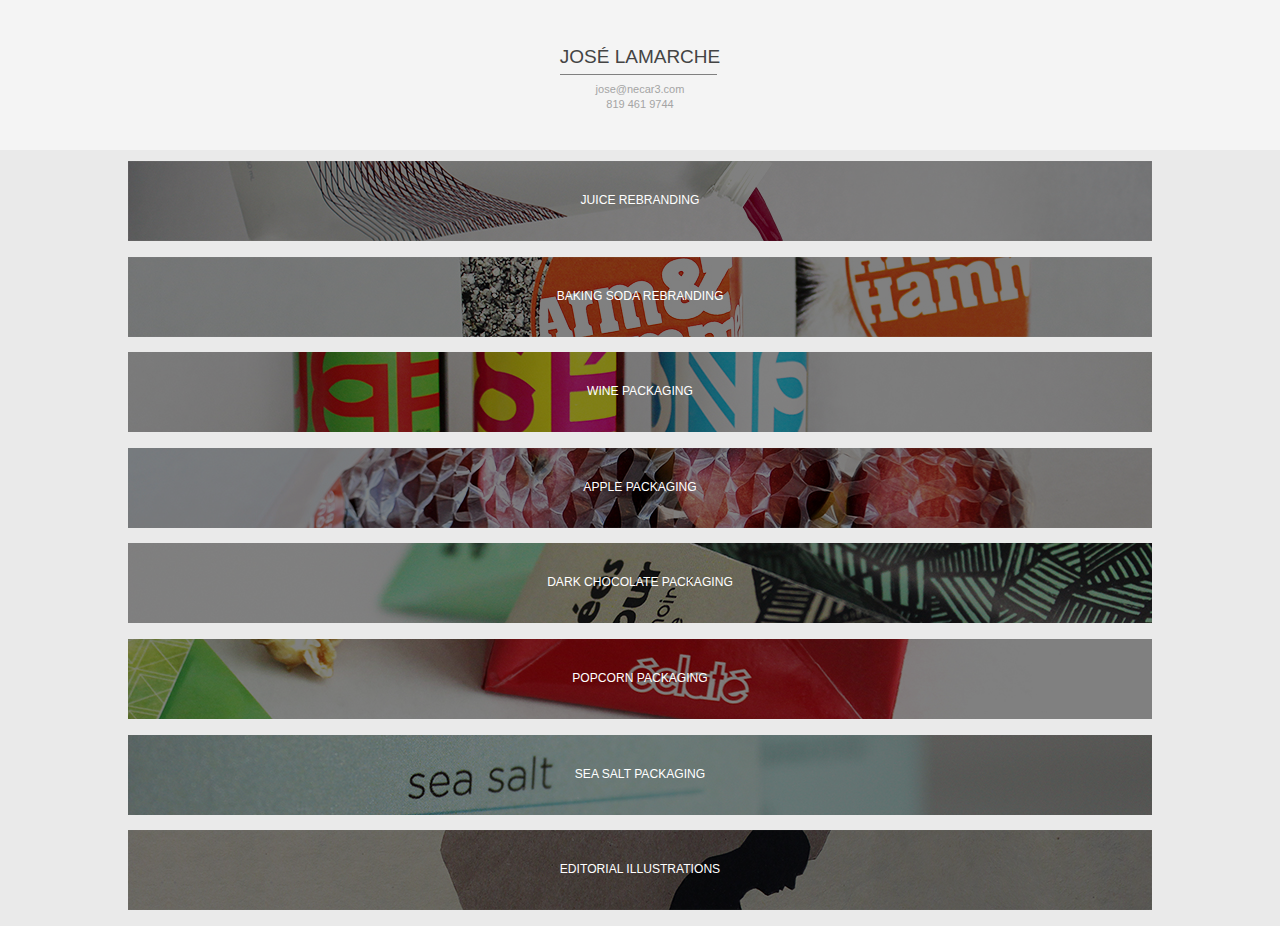
==== commit a996b3b8: "No message" ====
--- a/app/index.html
+++ b/app/index.html
@@ -88,48 +88,6 @@
           <span class="project-description">Editorial illustrations</span>
         </a>
       </div>
-      <div class="project">
-        <a href="projets.html#section0">
-          <img src="assets/img/portfolio/vin.jpg" alt="Vin" class="child-image">
-          <span class="project-description">Vin</span>
-        </a>
-      </div>
-      <div class="project">
-        <a href="projets.html#section0">
-          <img src="assets/img/portfolio/honey.jpg" alt="Honey" class="child-image">
-          <span class="project-description">Honey</span>
-        </a>
-      </div>
-      <div class="project">
-        <a href="projets.html#section0">
-          <img src="assets/img/portfolio/eclate.jpg" alt="Eclate" class="child-image">
-          <span class="project-description">Éclaté</span>
-        </a>
-      </div>
-      <div class="project">
-        <a href="projets.html#section0">
-          <img src="assets/img/portfolio/bakingsoda.jpg" alt="Baking soda" class="child-image">
-          <span class="project-description">Baking soda</span>
-        </a>
-      </div>
-      <div class="project">
-        <a href="projets.html#section0">
-          <img src="assets/img/portfolio/chocolat.jpg" alt="Chocolat" class="child-image">
-          <span class="project-description">Chocolat</span>
-        </a>
-      </div>
-      <div class="project">
-        <a href="projets.html#section0">
-          <img src="assets/img/portfolio/vin.jpg" alt="Vin" class="child-image">
-          <span class="project-description">Vin</span>
-        </a>
-      </div>
-      <div class="project">
-        <a href="projets.html#section0">
-          <img src="assets/img/portfolio/honey.jpg" alt="Honey" class="child-image">
-          <span class="project-description">Honey</span>
-        </a>
-      </div>
     </div>
   </main>
 
--- a/app/assets/css/style.css
+++ b/app/assets/css/style.css
@@ -7,7 +7,7 @@
   background: #EAEAEA;
 }
 body {
-  font: 300 13px/1.6 'Helvetica Neue Light', Helvetica, Arial;
+  font: 300 11px/1.6 'Helvetica Neue Light', Helvetica, Arial;
   color: #444;
   transition: all .4s .3s ease-in;
 }
--- a/app/assets/css/media.css
+++ b/app/assets/css/media.css
@@ -51,100 +51,109 @@
   }
 
   /* Ajouter image ici */
+  
   .oasis_1 {
     background: url("../img/portfolio/v_oasis_1.jpg") no-repeat center;
   }
-  
   .oasis_2 {
     background: url("../img/portfolio/v_oasis_2.jpg") no-repeat center;
   }
-  
   .oasis_3 {
     background: url("../img/portfolio/v_oasis_3.jpg") no-repeat center;
   }
-  
   .oasis_4 {
     background: url("../img/portfolio/v_oasis_4.jpg") no-repeat center;
   }
-  
   .oasis_5 {
     background: url("../img/portfolio/v_oasis_5.jpg") no-repeat center;
   }
-  
   .oasis_6 {
     background: url("../img/portfolio/v_oasis_6.jpg") no-repeat center;
   }
-  
   .oasis_7 {
     background: url("../img/portfolio/v_oasis_7.jpg") no-repeat center;
   }
 
+
   .bakingsoda_1 {
     background: url("../img/portfolio/v_bakingsoda_1.jpg") no-repeat center;
   }
-  
   .bakingsoda_2 {
     background: url("../img/portfolio/v_bakingsoda_2.jpg") no-repeat center;
   }
   
+  
+  .vin_1 {
+    background: url("../img/portfolio/v_vin_1.jpg") no-repeat center;
+  }
+  .vin_2 {
+    background: url("../img/portfolio/v_vin_2.jpg") no-repeat center;
+  }
+  .vin_3 {
+    background: url("../img/portfolio/v_vin_3.jpg") no-repeat center;
+  }
+  .vin_4 {
+    background: url("../img/portfolio/v_vin_4.jpg") no-repeat center;
+  }
+  
+  
+  .pomme_1 {
+    background: url("../img/portfolio/v_pomme_1.jpg") no-repeat center;
+  }
+  .pomme_2 {
+    background: url("../img/portfolio/v_pomme_2.jpg") no-repeat center;
+  }
+  .pomme_3 {
+    background: url("../img/portfolio/v_pomme_3.jpg") no-repeat center;
+  }
+  
   .chocolat_1 {
     background: url("../img/portfolio/v_chocolat_1.jpg") no-repeat center;
   }
-  
-  .pomme_1 {
-    background: url("../img/portfolio/v_pomme_1.jpg") no-repeat center;
-  }
-  
-  .pomme_2 {
-    background: url("../img/portfolio/v_pomme_2.jpg") no-repeat center;
-  }
-  
-  .pomme_3 {
-    background: url("../img/portfolio/v_pomme_3.jpg") no-repeat center;
-  }
-  
-    .vin_1 {
-    background: url("../img/portfolio/v_vin_1.jpg") no-repeat center;
-  }
-
-  .vin_2 {
-    background: url("../img/portfolio/v_vin_2.jpg") no-repeat center;
-  }
-
-  .vin_3 {
-    background: url("../img/portfolio/v_vin_3.jpg") no-repeat center;
-  }
-
-  .vin_4 {
-    background: url("../img/portfolio/v_vin_4.jpg") no-repeat center;
-  }
-  
-   .noir_1 {
+  .chocolat_2 {
+    background: url("../img/portfolio/v_chocolat_2.jpg") no-repeat center;
+  }
+  .chocolat_3 {
+    background: url("../img/portfolio/v_chocolat_3.jpg") no-repeat center;
+  }
+  .chocolat_4 {
+    background: url("../img/portfolio/v_chocolat_4.jpg") no-repeat center;
+  }
+  
+  
+  .eclate_1 {
+    background: url("../img/portfolio/v_eclate_1.jpg") no-repeat center;
+  }
+  .eclate_2 {
+    background: url("../img/portfolio/v_eclate_2.jpg") no-repeat center;
+  }
+  .eclate_3 {
+    background: url("../img/portfolio/v_eclate_3.jpg") no-repeat center;
+  }
+  
+  
+  .sel_1 {
+    background: url("../img/portfolio/v_sel_1.jpg") no-repeat center;
+  }
+  .sel_2 {
+    background: url("../img/portfolio/v_sel_2.jpg") no-repeat center;
+  }
+  .sel_3 {
+    background: url("../img/portfolio/v_sel_3.jpg") no-repeat center;
+  }
+  .sel_4 {
+    background: url("../img/portfolio/v_sel_4.jpg") no-repeat center;
+  }
+
+      
+  .noir_1 {
     background: url("../img/portfolio/v_noir_1.jpg") no-repeat center;
   }
-
   .noir_2 {
     background: url("../img/portfolio/v_noir_2.jpg") no-repeat center;
   }
-
   .noir_3 {
     background: url("../img/portfolio/v_noir_3.jpg") no-repeat center;
-  }
-
-  .sel_1 {
-    background: url("../img/portfolio/v_sel_1.jpg") no-repeat center;
-  }
-
-  .sel_2 {
-    background: url("../img/portfolio/v_sel_2.jpg") no-repeat center;
-  }
-
-  .sel_3 {
-    background: url("../img/portfolio/v_sel_3.jpg") no-repeat center;
-  }
-
-  .sel_4 {
-    background: url("../img/portfolio/v_sel_4.jpg") no-repeat center;
   }
 }
 
@@ -208,97 +217,106 @@
   .oasis_1 {
     background: url("../img/portfolio/h_oasis_0.jpg") no-repeat center;
   }
-  
   .oasis_2 {
     background: url("../img/portfolio/h_oasis_3.jpg") no-repeat center;
   }
-  
   .oasis_3 {
     background: url("../img/portfolio/h_oasis_2.jpg") no-repeat center;
   }
-  
   .oasis_4 {
     background: url("../img/portfolio/h_oasis_1.jpg") no-repeat center;
   }
-  
   .oasis_5 {
     background: url("../img/portfolio/h_oasis_5.jpg") no-repeat center;
   }
-  
   .oasis_6 {
     background: url("../img/portfolio/h_oasis_6.jpg") no-repeat center;
   }
-  
   .oasis_7 {
     background: url("../img/portfolio/h_oasis_7.jpg") no-repeat center;
   }
   
+  
   .bakingsoda_1 {
     background: url("../img/portfolio/h_bakingsoda_1.jpg") no-repeat center;
   }
-  
   .bakingsoda_2 {
     background: url("../img/portfolio/h_bakingsoda_2.jpg") no-repeat center;
   }
   
+  
+  .vin_1 {
+    background: url("../img/portfolio/h_vin_1.jpg") no-repeat center;
+  }
+  .vin_2 {
+    background: url("../img/portfolio/h_vin_2.jpg") no-repeat center;
+  }
+  .vin_3 {
+    background: url("../img/portfolio/h_vin_3.jpg") no-repeat center;
+  }
+  .vin_4 {
+    background: url("../img/portfolio/h_vin_4.jpg") no-repeat center;
+  }
+  
+
+  .pomme_1 {
+    background: url("../img/portfolio/h_pomme_1.jpg") no-repeat center;
+  }
+  .pomme_2 {
+    background: url("../img/portfolio/h_pomme_2.jpg") no-repeat center;
+  }
+  .pomme_3 {
+    background: url("../img/portfolio/h_pomme_3.jpg") no-repeat center;
+  }
+  
+  
   .chocolat_1 {
     background: url("../img/portfolio/h_chocolat_1.jpg") no-repeat center;
   }
-
-  .pomme_1 {
-    background: url("../img/portfolio/h_pomme_1.jpg") no-repeat center;
-  }
-  
-  .pomme_2 {
-    background: url("../img/portfolio/h_pomme_2.jpg") no-repeat center;
-  }
-  
-  .pomme_3 {
-    background: url("../img/portfolio/h_pomme_3.jpg") no-repeat center;
-  }
-  
-  .vin_1 {
-    background: url("../img/portfolio/h_vin_1.jpg") no-repeat center;
-  }
-
-  .vin_2 {
-    background: url("../img/portfolio/h_vin_2.jpg") no-repeat center;
-  }
-
-  .vin_3 {
-    background: url("../img/portfolio/h_vin_3.jpg") no-repeat center;
-  }
-
-  .vin_4 {
-    background: url("../img/portfolio/h_vin_4.jpg") no-repeat center;
-  }
+  .chocolat_2 {
+    background: url("../img/portfolio/h_chocolat_2.jpg") no-repeat center;
+  }
+  .chocolat_3 {
+    background: url("../img/portfolio/h_chocolat_3.jpg") no-repeat center;
+  }
+  .chocolat_4 {
+    background: url("../img/portfolio/h_chocolat_4.jpg") no-repeat center;
+  }
+
+
+  .eclate_1 {
+    background: url("../img/portfolio/h_eclate_1.jpg") no-repeat center;
+  }
+  .eclate_2 {
+    background: url("../img/portfolio/h_eclate_2.jpg") no-repeat center;
+  }
+  .eclate_3 {
+    background: url("../img/portfolio/h_eclate_3.jpg") no-repeat center;
+  }
+  
+  
+  .sel_1 {
+    background: url("../img/portfolio/h_sel_1.jpg") no-repeat center;
+  }
+  .sel_2 {
+    background: url("../img/portfolio/h_sel_2.jpg") no-repeat center;
+  }
+  .sel_3 {
+    background: url("../img/portfolio/h_sel_3.jpg") no-repeat center;
+  }
+  .sel_4 {
+    background: url("../img/portfolio/h_sel_4.jpg") no-repeat center;
+  }
+  
   
   .noir_1 {
     background: url("../img/portfolio/h_noir_1.jpg") no-repeat center;
   }
-
   .noir_2 {
     background: url("../img/portfolio/h_noir_2.jpg") no-repeat center;
   }
-
   .noir_3 {
     background: url("../img/portfolio/h_noir_3.jpg") no-repeat center;
-  }
-
-  .sel_1 {
-    background: url("../img/portfolio/h_sel_1.jpg") no-repeat center;
-  }
-
-  .sel_2 {
-    background: url("../img/portfolio/h_sel_2.jpg") no-repeat center;
-  }
-
-  .sel_3 {
-    background: url("../img/portfolio/h_sel_3.jpg") no-repeat center;
-  }
-
-  .sel_4 {
-    background: url("../img/portfolio/h_sel_4.jpg") no-repeat center;
   }
 }
 
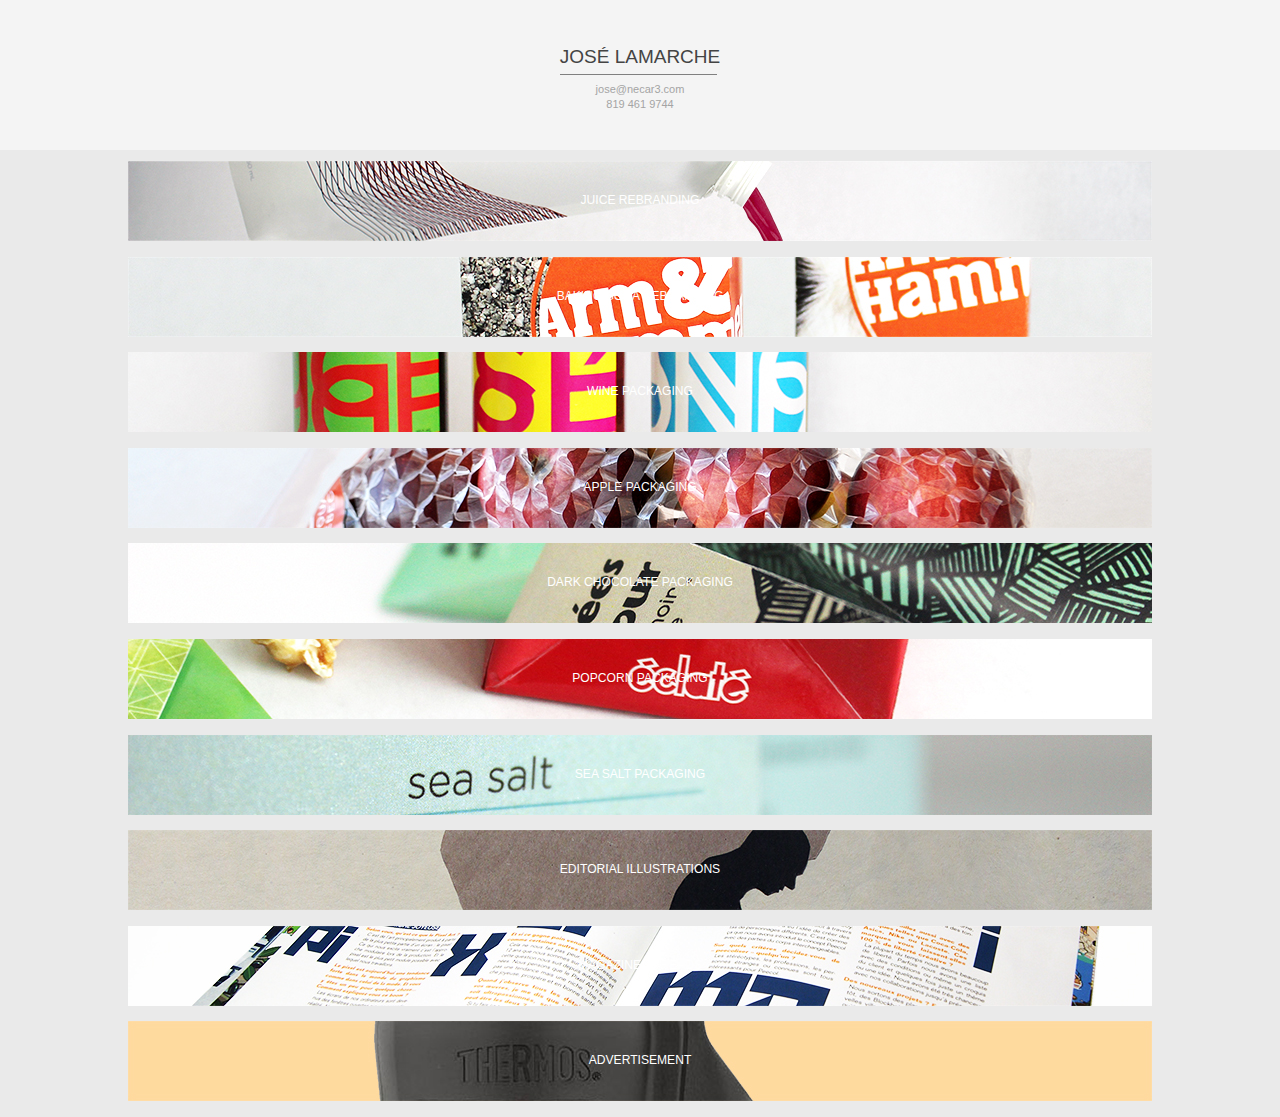
==== commit 6ad064b2: "No message" ====
--- a/app/index.html
+++ b/app/index.html
@@ -88,6 +88,18 @@
           <span class="project-description">Editorial illustrations</span>
         </a>
       </div>
+      <div class="project">
+        <a href="projets.html#section8">
+          <img src="assets/img/portfolio/dazibao.jpg" alt="Dazibao" class="child-image">
+          <span class="project-description">Magazine spreads</span>
+        </a>
+      </div>
+      <div class="project">
+        <a href="projets.html#section9">
+          <img src="assets/img/portfolio/thermos.jpg" alt="Noir" class="child-image">
+          <span class="project-description">Advertisement</span>
+        </a>
+      </div>
     </div>
   </main>
 
--- a/app/assets/css/media.css
+++ b/app/assets/css/media.css
@@ -21,6 +21,7 @@
   .child-image {
     height: 80px;
     width: 100%;
+    object-fit: cover;
   }
 
 
@@ -51,7 +52,7 @@
   }
 
   /* Ajouter image ici */
-  
+
   .oasis_1 {
     background: url("../img/portfolio/v_oasis_1.jpg") no-repeat center;
   }
@@ -81,8 +82,8 @@
   .bakingsoda_2 {
     background: url("../img/portfolio/v_bakingsoda_2.jpg") no-repeat center;
   }
-  
-  
+
+
   .vin_1 {
     background: url("../img/portfolio/v_vin_1.jpg") no-repeat center;
   }
@@ -95,8 +96,8 @@
   .vin_4 {
     background: url("../img/portfolio/v_vin_4.jpg") no-repeat center;
   }
-  
-  
+
+
   .pomme_1 {
     background: url("../img/portfolio/v_pomme_1.jpg") no-repeat center;
   }
@@ -106,7 +107,7 @@
   .pomme_3 {
     background: url("../img/portfolio/v_pomme_3.jpg") no-repeat center;
   }
-  
+
   .chocolat_1 {
     background: url("../img/portfolio/v_chocolat_1.jpg") no-repeat center;
   }
@@ -119,8 +120,8 @@
   .chocolat_4 {
     background: url("../img/portfolio/v_chocolat_4.jpg") no-repeat center;
   }
-  
-  
+
+
   .eclate_1 {
     background: url("../img/portfolio/v_eclate_1.jpg") no-repeat center;
   }
@@ -130,8 +131,8 @@
   .eclate_3 {
     background: url("../img/portfolio/v_eclate_3.jpg") no-repeat center;
   }
-  
-  
+
+
   .sel_1 {
     background: url("../img/portfolio/v_sel_1.jpg") no-repeat center;
   }
@@ -145,7 +146,7 @@
     background: url("../img/portfolio/v_sel_4.jpg") no-repeat center;
   }
 
-      
+
   .noir_1 {
     background: url("../img/portfolio/v_noir_1.jpg") no-repeat center;
   }
@@ -184,6 +185,7 @@
   .child-image {
     height: 80px;
     width: 100%;
+    object-fit: cover;
   }
 
   .info-projet {
@@ -213,7 +215,7 @@
 
   /* Ajouter image ici */
 
-  
+
   .oasis_1 {
     background: url("../img/portfolio/h_oasis_0.jpg") no-repeat center;
   }
@@ -235,16 +237,16 @@
   .oasis_7 {
     background: url("../img/portfolio/h_oasis_7.jpg") no-repeat center;
   }
-  
-  
+
+
   .bakingsoda_1 {
     background: url("../img/portfolio/h_bakingsoda_1.jpg") no-repeat center;
   }
   .bakingsoda_2 {
     background: url("../img/portfolio/h_bakingsoda_2.jpg") no-repeat center;
   }
-  
-  
+
+
   .vin_1 {
     background: url("../img/portfolio/h_vin_1.jpg") no-repeat center;
   }
@@ -257,7 +259,7 @@
   .vin_4 {
     background: url("../img/portfolio/h_vin_4.jpg") no-repeat center;
   }
-  
+
 
   .pomme_1 {
     background: url("../img/portfolio/h_pomme_1.jpg") no-repeat center;
@@ -268,8 +270,8 @@
   .pomme_3 {
     background: url("../img/portfolio/h_pomme_3.jpg") no-repeat center;
   }
-  
-  
+
+
   .chocolat_1 {
     background: url("../img/portfolio/h_chocolat_1.jpg") no-repeat center;
   }
@@ -293,8 +295,8 @@
   .eclate_3 {
     background: url("../img/portfolio/h_eclate_3.jpg") no-repeat center;
   }
-  
-  
+
+
   .sel_1 {
     background: url("../img/portfolio/h_sel_1.jpg") no-repeat center;
   }
@@ -307,8 +309,8 @@
   .sel_4 {
     background: url("../img/portfolio/h_sel_4.jpg") no-repeat center;
   }
-  
-  
+
+
   .noir_1 {
     background: url("../img/portfolio/h_noir_1.jpg") no-repeat center;
   }
@@ -320,8 +322,18 @@
   }
 }
 
-@media only screen and (min-device-width: 1024px) {
+@media only screen and (min-device-width: 1024px) and (orientation: landscape) {
   .fp-controlArrow.fp-next, .fp-controlArrow.fp-prev {
     display: block;
   }
+
+  .project img{
+    -webkit-filter: none;
+    -webkit-transition:all 0.9s;
+  }
+
+  .project img :hover{
+    -webkit-filter: brightness(50%);
+    -webkit-transition:all 0.9s;
+  }
 }
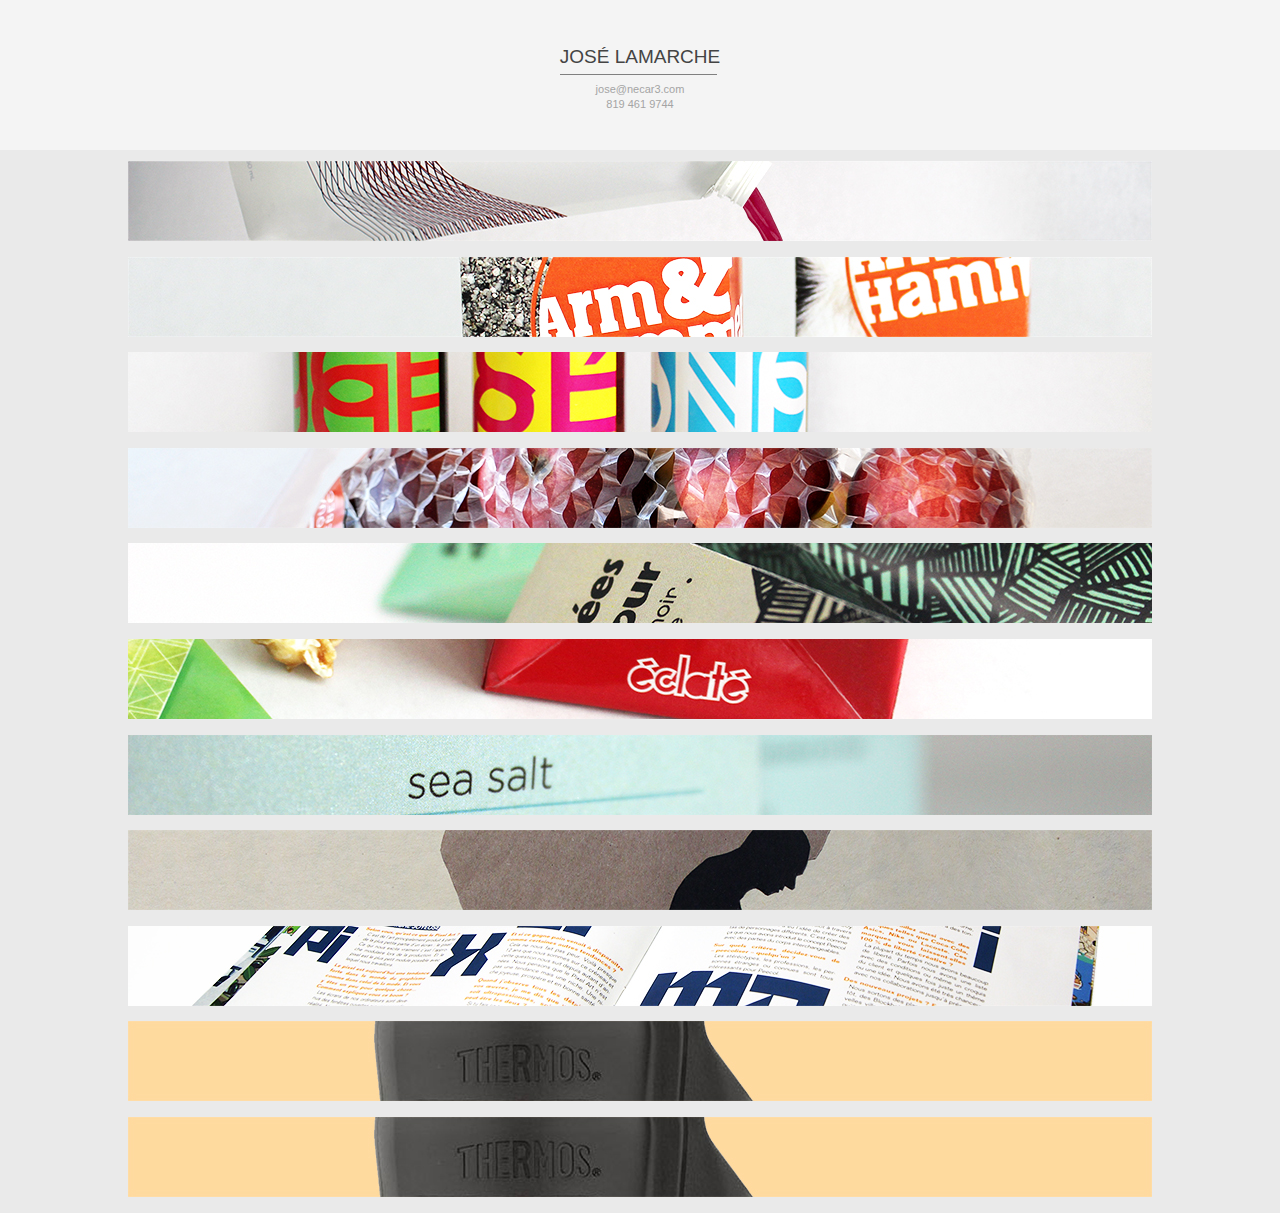
==== commit 0f1c78b1: "test prod" ====
--- a/app/index.html
+++ b/app/index.html
@@ -41,61 +41,67 @@
   <main class="main" role="main">
     <div id="container">
       <div class="project">
-        <a href="projets.html#section0">
+        <a href="projets.html#projet1">
           <img src="assets/img/portfolio/oasis.jpg" alt="Eclate" class="child-image">
           <span class="project-description">Juice rebranding</span>
         </a>
       </div>
       <div class="project">
-        <a href="projets.html#section1">
+        <a href="projets.html#projet2">
           <img src="assets/img/portfolio/bakingsoda.jpg" alt="Bakingsoda" class="child-image">
           <span class="project-description">Baking Soda rebranding</span>
         </a>
       </div>
       <div class="project">
-        <a href="projets.html#section2">
+        <a href="projets.html#projet3">
           <img src="assets/img/portfolio/vin.jpg" alt="Vin" class="child-image">
           <span class="project-description">Wine packaging</span>
         </a>
       </div>
       <div class="project">
-        <a href="projets.html#section3">
+        <a href="projets.html#projet4">
           <img src="assets/img/portfolio/pomme.jpg" alt="Pomme" class="child-image">
           <span class="project-description">Apple packaging</span>
         </a>
       </div>
       <div class="project">
-        <a href="projets.html#section4">
+        <a href="projets.html#projet5">
           <img src="assets/img/portfolio/chocolat.jpg" alt="Chocolat" class="child-image">
           <span class="project-description">Dark chocolate packaging</span>
         </a>
       </div>
       <div class="project">
-        <a href="projets.html#section5">
+        <a href="projets.html#projet6">
           <img src="assets/img/portfolio/eclate.jpg" alt="Eclate" class="child-image">
           <span class="project-description">Popcorn packaging</span>
         </a>
       </div>
       <div class="project">
-        <a href="projets.html#section6">
+        <a href="projets.html#projet7">
           <img src="assets/img/portfolio/sel.jpg" alt="Chocolat" class="child-image">
           <span class="project-description">Sea salt packaging</span>
         </a>
       </div>
       <div class="project">
-        <a href="projets.html#section7">
+        <a href="projets.html#projet8">
           <img src="assets/img/portfolio/noir.jpg" alt="Noir" class="child-image">
           <span class="project-description">Editorial illustrations</span>
         </a>
       </div>
       <div class="project">
-        <a href="projets.html#section8">
+        <a href="projets.html#projet9">
           <img src="assets/img/portfolio/dazibao.jpg" alt="Dazibao" class="child-image">
           <span class="project-description">Magazine spreads</span>
         </a>
       </div>
       <div class="project">
-        <a href="projets.html#section9">
+        <a href="projets.html#projet10">
+          <img src="assets/img/portfolio/thermos.jpg" alt="Noir" class="child-image">
+          <span class="project-description">Advertisement</span>
+        </a>
+      </div>
+      <div class="project">
+        <a href="projets.html#projet11">
           <img src="assets/img/portfolio/thermos.jpg" alt="Noir" class="child-image">
           <span class="project-description">Advertisement</span>
         </a>
--- a/app/assets/css/media.css
+++ b/app/assets/css/media.css
@@ -1,22 +1,6 @@
   /* iPhone 6 Portrait */
 @media only screen and (min-device-width: 320px)
   and (max-device-width: 767px) and (orientation: portrait) {
-
-  .project .project-description {
-      width: 50%;
-      height: 30%;
-      color: #fff;
-      font-size: 1.1em;
-      font-weight: 300;
-      text-transform: uppercase;
-      text-align: center;
-      display: block;
-  }
-
-  .project img {
-    -webkit-filter: brightness(50%);
-    -webkit-transition:all 0.9s;
-  }
 
   .child-image {
     height: 80px;
@@ -27,6 +11,191 @@
 
   .fp-controlArrow.fp-next, .fp-controlArrow.fp-prev  {
     display: none;
+  }
+
+  .project:hover .project-description {
+    display: none;
+  }
+  .project:hover img {
+    -webkit-filter: none;
+    -webkit-transition: none;
+  }
+
+
+  .intro {
+    display: -webkit-flex;
+    display: flex;
+    -webkit-justify-content: center;
+    justify-content: center;
+    -webkit-align-items: center;
+    align-items: center;
+  }
+
+  .info-projet {
+    padding: 2vh;
+    text-align: center;
+    background-color: #EAEAEA;
+    position: relative;
+    top: 0;
+    left: 0;
+  }
+  .info-projet .name {
+    text-transform: uppercase;
+    font-size: 12px;
+    max-width: 120px;
+    padding: 2px 0px 0px 4px;
+  }
+  .info-projet .separator {
+    width: 135px;
+    border: 1px solid #f4f4f4;
+    box-shadow: 0 1px 0 gray;
+  }
+  .info-projet .description {
+    padding: 5px;
+    max-width: 120px;
+    margin: 0 auto;
+  }
+
+  /* Ajouter image ici */
+
+  .oasis_1 {
+    background: url("../img/portfolio/v_oasis_1.jpg") no-repeat center;
+  }
+  .oasis_2 {
+    background: url("../img/portfolio/v_oasis_2.jpg") no-repeat center;
+  }
+  .oasis_3 {
+    background: url("../img/portfolio/v_oasis_3.jpg") no-repeat center;
+  }
+  .oasis_4 {
+    background: url("../img/portfolio/v_oasis_4.jpg") no-repeat center;
+  }
+  .oasis_5 {
+    background: url("../img/portfolio/v_oasis_5.jpg") no-repeat center;
+  }
+  .oasis_6 {
+    background: url("../img/portfolio/v_oasis_6.jpg") no-repeat center;
+  }
+  .oasis_7 {
+    background: url("../img/portfolio/v_oasis_7.jpg") no-repeat center;
+  }
+
+
+  .bakingsoda_1 {
+    background: url("../img/portfolio/v_bakingsoda_1.jpg") no-repeat center;
+  }
+  .bakingsoda_2 {
+    background: url("../img/portfolio/v_bakingsoda_2.jpg") no-repeat center;
+  }
+
+
+  .vin_1 {
+    background: url("../img/portfolio/v_vin_1.jpg") no-repeat center;
+  }
+  .vin_2 {
+    background: url("../img/portfolio/v_vin_2.jpg") no-repeat center;
+  }
+  .vin_3 {
+    background: url("../img/portfolio/v_vin_3.jpg") no-repeat center;
+  }
+  .vin_4 {
+    background: url("../img/portfolio/v_vin_4.jpg") no-repeat center;
+  }
+
+
+  .pomme_1 {
+    background: url("../img/portfolio/v_pomme_1.jpg") no-repeat center;
+  }
+  .pomme_2 {
+    background: url("../img/portfolio/v_pomme_2.jpg") no-repeat center;
+  }
+  .pomme_3 {
+    background: url("../img/portfolio/v_pomme_3.jpg") no-repeat center;
+  }
+
+  .chocolat_1 {
+    background: url("../img/portfolio/v_chocolat_1.jpg") no-repeat center;
+  }
+  .chocolat_2 {
+    background: url("../img/portfolio/v_chocolat_2.jpg") no-repeat center;
+  }
+  .chocolat_3 {
+    background: url("../img/portfolio/v_chocolat_3.jpg") no-repeat center;
+  }
+  .chocolat_4 {
+    background: url("../img/portfolio/v_chocolat_4.jpg") no-repeat center;
+  }
+
+
+  .eclate_1 {
+    background: url("../img/portfolio/v_eclate_1.jpg") no-repeat center;
+  }
+  .eclate_2 {
+    background: url("../img/portfolio/v_eclate_2.jpg") no-repeat center;
+  }
+  .eclate_3 {
+    background: url("../img/portfolio/v_eclate_3.jpg") no-repeat center;
+  }
+
+
+  .sel_1 {
+    background: url("../img/portfolio/v_sel_1.jpg") no-repeat center;
+  }
+  .sel_2 {
+    background: url("../img/portfolio/v_sel_2.jpg") no-repeat center;
+  }
+  .sel_3 {
+    background: url("../img/portfolio/v_sel_3.jpg") no-repeat center;
+  }
+  .sel_4 {
+    background: url("../img/portfolio/v_sel_4.jpg") no-repeat center;
+  }
+
+
+  .noir_1 {
+    background: url("../img/portfolio/v_noir_1.jpg") no-repeat center;
+  }
+  .noir_2 {
+    background: url("../img/portfolio/v_noir_2.jpg") no-repeat center;
+  }
+  .noir_3 {
+    background: url("../img/portfolio/v_noir_3.jpg") no-repeat center;
+  }
+
+  .dazibao_1 {
+    background: url("../img/portfolio/v_dazibao_1.jpg") no-repeat center;
+  }
+  .dazibao_2 {
+    background: url("../img/portfolio/v_dazibao_2.jpg") no-repeat center;
+  }
+  .dazibao_3 {
+    background: url("../img/portfolio/v_dazibao_3.jpg") no-repeat center;
+  }
+  .dazibao_4 {
+    background: url("../img/portfolio/v_dazibao_4.jpg") no-repeat center;
+  }
+
+  .thermos_1 {
+    background: url("../img/portfolio/v_thermos_1.jpg") no-repeat center;
+  }
+  .thermos_2 {
+    background: url("../img/portfolio/v_thermos_2.jpg") no-repeat center;
+  }
+  .thermos_3 {
+    background: url("../img/portfolio/v_thermos_3.jpg") no-repeat center;
+  }
+
+
+}
+
+/* iPhone 6 landscape */
+@media only screen and (min-device-width: 320px)
+  and (orientation: landscape) {
+s
+  .child-image {
+    height: 80px;
+    width: 100%;
+    object-fit: cover;
   }
 
   .info-projet {
@@ -35,17 +204,20 @@
     position: absolute;
     background-color: #EAEAEA;
     top: 50px;
-    left: 30px;
-  }
+    left: 20px;
+  }
+
   .info-projet .name {
     text-transform: uppercase;
     font-size: 12px;
   }
+
   .info-projet .separator {
     width: 135px;
     border: 1px solid #f4f4f4;
     box-shadow: 0 1px 0 gray;
   }
+
   .info-projet .description {
     padding: 5px;
     max-width: 120px;
@@ -53,168 +225,6 @@
 
   /* Ajouter image ici */
 
-  .oasis_1 {
-    background: url("../img/portfolio/v_oasis_1.jpg") no-repeat center;
-  }
-  .oasis_2 {
-    background: url("../img/portfolio/v_oasis_2.jpg") no-repeat center;
-  }
-  .oasis_3 {
-    background: url("../img/portfolio/v_oasis_3.jpg") no-repeat center;
-  }
-  .oasis_4 {
-    background: url("../img/portfolio/v_oasis_4.jpg") no-repeat center;
-  }
-  .oasis_5 {
-    background: url("../img/portfolio/v_oasis_5.jpg") no-repeat center;
-  }
-  .oasis_6 {
-    background: url("../img/portfolio/v_oasis_6.jpg") no-repeat center;
-  }
-  .oasis_7 {
-    background: url("../img/portfolio/v_oasis_7.jpg") no-repeat center;
-  }
-
-
-  .bakingsoda_1 {
-    background: url("../img/portfolio/v_bakingsoda_1.jpg") no-repeat center;
-  }
-  .bakingsoda_2 {
-    background: url("../img/portfolio/v_bakingsoda_2.jpg") no-repeat center;
-  }
-
-
-  .vin_1 {
-    background: url("../img/portfolio/v_vin_1.jpg") no-repeat center;
-  }
-  .vin_2 {
-    background: url("../img/portfolio/v_vin_2.jpg") no-repeat center;
-  }
-  .vin_3 {
-    background: url("../img/portfolio/v_vin_3.jpg") no-repeat center;
-  }
-  .vin_4 {
-    background: url("../img/portfolio/v_vin_4.jpg") no-repeat center;
-  }
-
-
-  .pomme_1 {
-    background: url("../img/portfolio/v_pomme_1.jpg") no-repeat center;
-  }
-  .pomme_2 {
-    background: url("../img/portfolio/v_pomme_2.jpg") no-repeat center;
-  }
-  .pomme_3 {
-    background: url("../img/portfolio/v_pomme_3.jpg") no-repeat center;
-  }
-
-  .chocolat_1 {
-    background: url("../img/portfolio/v_chocolat_1.jpg") no-repeat center;
-  }
-  .chocolat_2 {
-    background: url("../img/portfolio/v_chocolat_2.jpg") no-repeat center;
-  }
-  .chocolat_3 {
-    background: url("../img/portfolio/v_chocolat_3.jpg") no-repeat center;
-  }
-  .chocolat_4 {
-    background: url("../img/portfolio/v_chocolat_4.jpg") no-repeat center;
-  }
-
-
-  .eclate_1 {
-    background: url("../img/portfolio/v_eclate_1.jpg") no-repeat center;
-  }
-  .eclate_2 {
-    background: url("../img/portfolio/v_eclate_2.jpg") no-repeat center;
-  }
-  .eclate_3 {
-    background: url("../img/portfolio/v_eclate_3.jpg") no-repeat center;
-  }
-
-
-  .sel_1 {
-    background: url("../img/portfolio/v_sel_1.jpg") no-repeat center;
-  }
-  .sel_2 {
-    background: url("../img/portfolio/v_sel_2.jpg") no-repeat center;
-  }
-  .sel_3 {
-    background: url("../img/portfolio/v_sel_3.jpg") no-repeat center;
-  }
-  .sel_4 {
-    background: url("../img/portfolio/v_sel_4.jpg") no-repeat center;
-  }
-
-
-  .noir_1 {
-    background: url("../img/portfolio/v_noir_1.jpg") no-repeat center;
-  }
-  .noir_2 {
-    background: url("../img/portfolio/v_noir_2.jpg") no-repeat center;
-  }
-  .noir_3 {
-    background: url("../img/portfolio/v_noir_3.jpg") no-repeat center;
-  }
-}
-
-/* iPhone 6 landscape */
-@media only screen and (min-device-width: 320px)
-  and (orientation: landscape) {
-
-  .fp-controlArrow.fp-next, .fp-controlArrow.fp-prev {
-    display: none;
-  }
-
-  .project .project-description {
-    width: 50%;
-    height: 30%;
-    color: #fff;
-    font-size: 1.1em;
-    font-weight: 300;
-    text-transform: uppercase;
-    text-align: center;
-    display: block;
-  }
-
-  .project img {
-    -webkit-filter: brightness(50%);
-    -webkit-transition:all 0.9s;
-  }
-
-  .child-image {
-    height: 80px;
-    width: 100%;
-    object-fit: cover;
-  }
-
-  .info-projet {
-    padding: 2vh;
-    text-align: center;
-    position: absolute;
-    background-color: #EAEAEA;
-    top: 50px;
-    left: 30px;
-  }
-
-  .info-projet .name {
-    text-transform: uppercase;
-    font-size: 12px;
-  }
-
-  .info-projet .separator {
-    width: 135px;
-    border: 1px solid #f4f4f4;
-    box-shadow: 0 1px 0 gray;
-  }
-
-  .info-projet .description {
-    padding: 5px;
-    max-width: 120px;
-  }
-
-  /* Ajouter image ici */
-
 
   .oasis_1 {
     background: url("../img/portfolio/h_oasis_0.jpg") no-repeat center;
@@ -320,11 +330,68 @@
   .noir_3 {
     background: url("../img/portfolio/h_noir_3.jpg") no-repeat center;
   }
+
+  .dazibao_1 {
+    background: url("../img/portfolio/h_dazibao_1.jpg") no-repeat center;
+  }
+  .dazibao_2 {
+    background: url("../img/portfolio/h_dazibao_2.jpg") no-repeat center;
+  }
+  .dazibao_3 {
+    background: url("../img/portfolio/h_dazibao_3.jpg") no-repeat center;
+  }
+  .dazibao_4 {
+    background: url("../img/portfolio/h_dazibao_4.jpg") no-repeat center;
+  }
+
+  .thermos_1 {
+    background: url("../img/portfolio/h_thermos_1.jpg") no-repeat center;
+  }
+  .thermos_2 {
+    background: url("../img/portfolio/h_thermos_2.jpg") no-repeat center;
+  }
+  .thermos_3 {
+    background: url("../img/portfolio/h_thermos_3.jpg") no-repeat center;
+  }
+
+
 }
 
-@media only screen and (min-device-width: 1024px) and (orientation: landscape) {
+@media only screen and (min-device-width: 320px) and (max-device-width: 1023px)
+  and (orientation: landscape) {
+
+  .fp-controlArrow.fp-next, .fp-controlArrow.fp-prev {
+    display: none;
+  }
+
+  .project:hover .project-description {
+    display: none;
+  }
+  .project:hover img {
+    -webkit-filter: none;
+    -webkit-transition: none;
+  }
+
+  .fp-controlArrow.fp-next, .fp-controlArrow.fp-prev {
+    display: none;
+  }
+
+  .project:hover .project-description {
+    display: none;
+  }
+  .project:hover img {
+    -webkit-filter: none;
+    -webkit-transition: none;
+  }
+}
+
+@media only screen and (min-device-width: 1024px) {
   .fp-controlArrow.fp-next, .fp-controlArrow.fp-prev {
     display: block;
+  }
+
+  .intro {
+
   }
 
   .project img{
